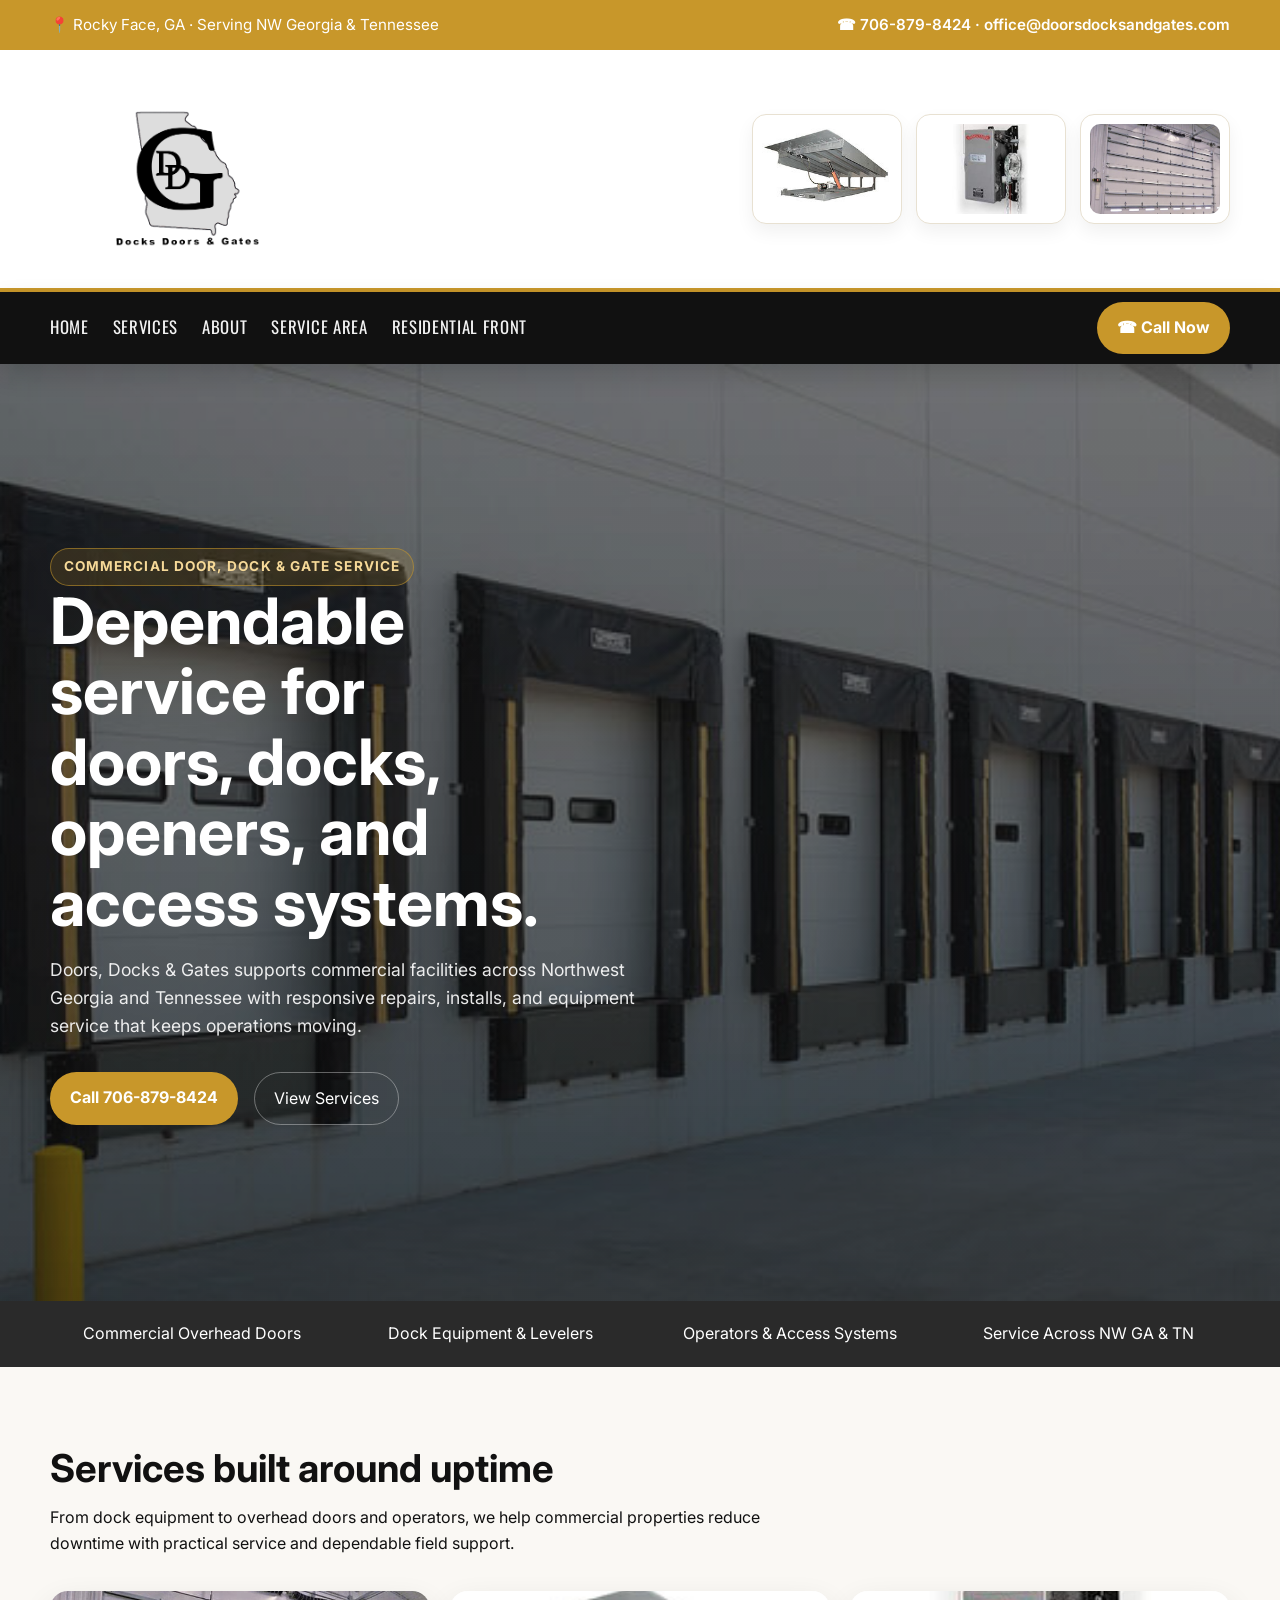
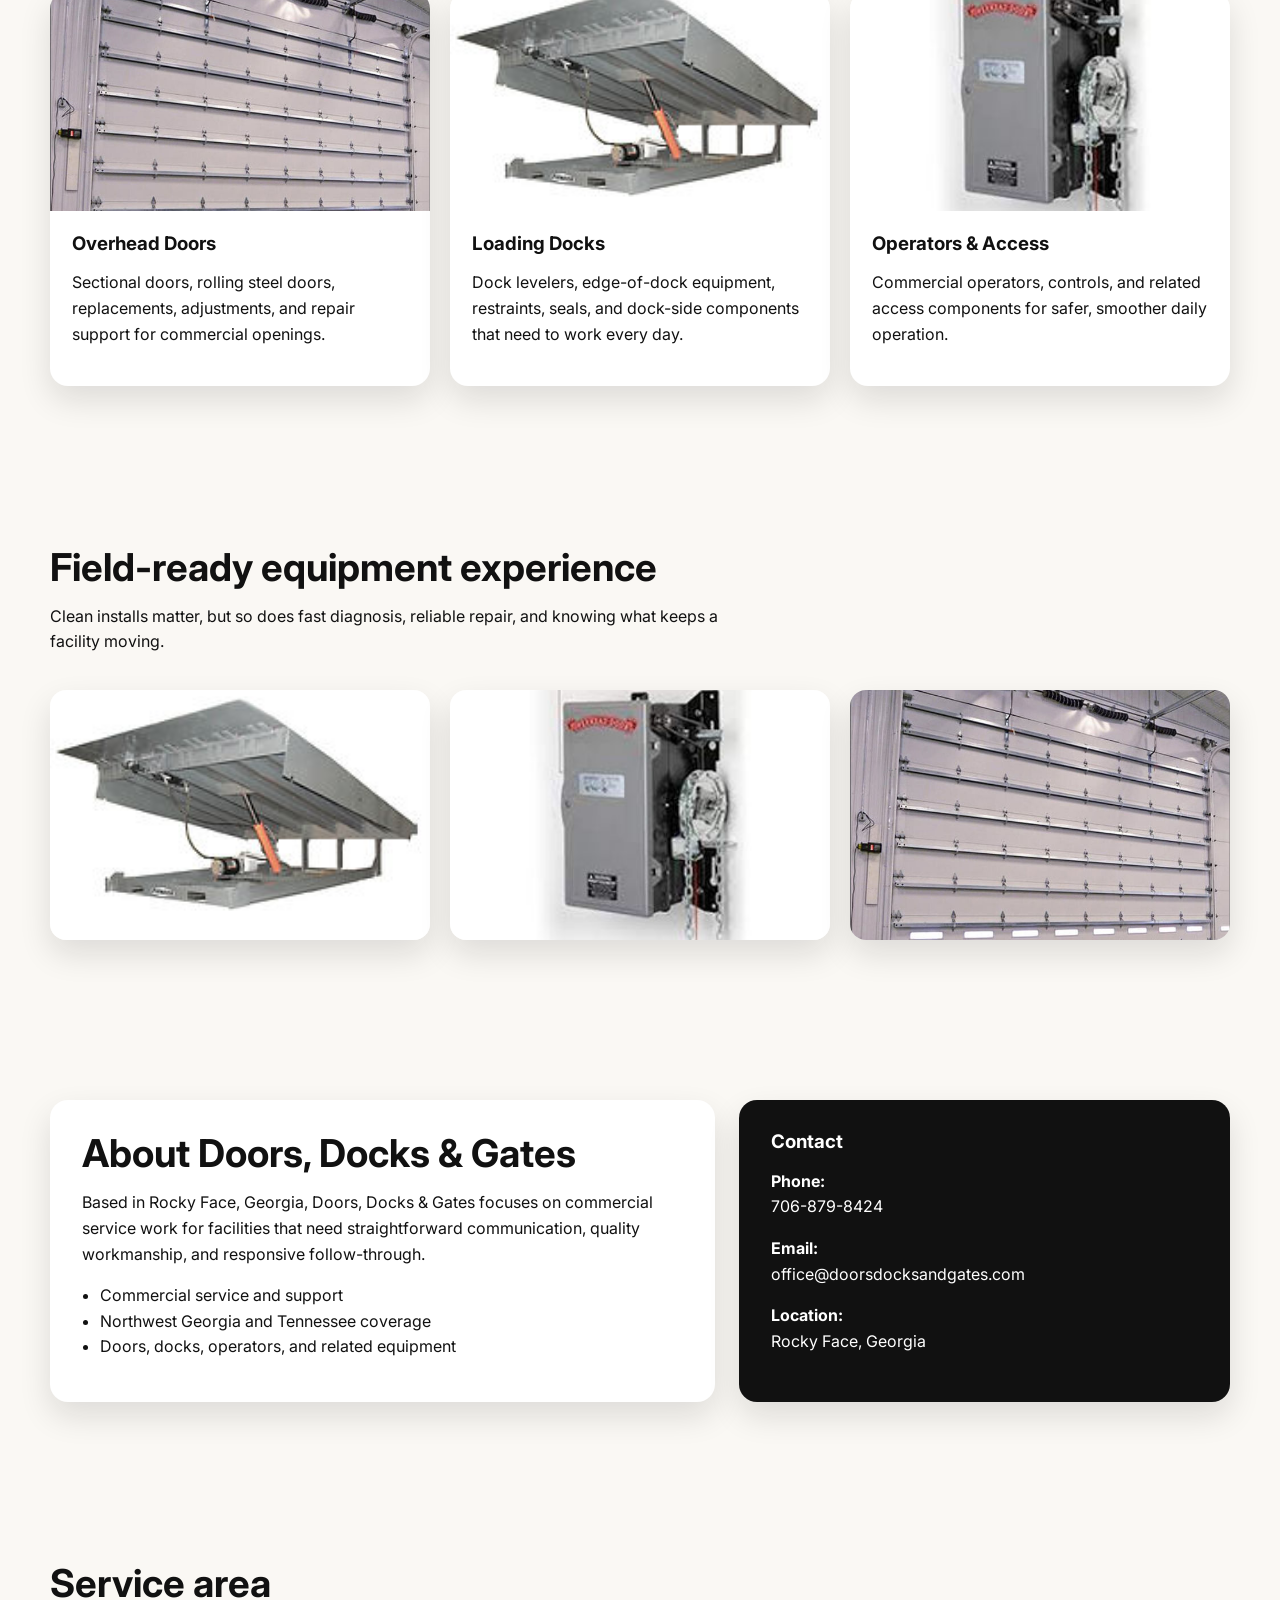
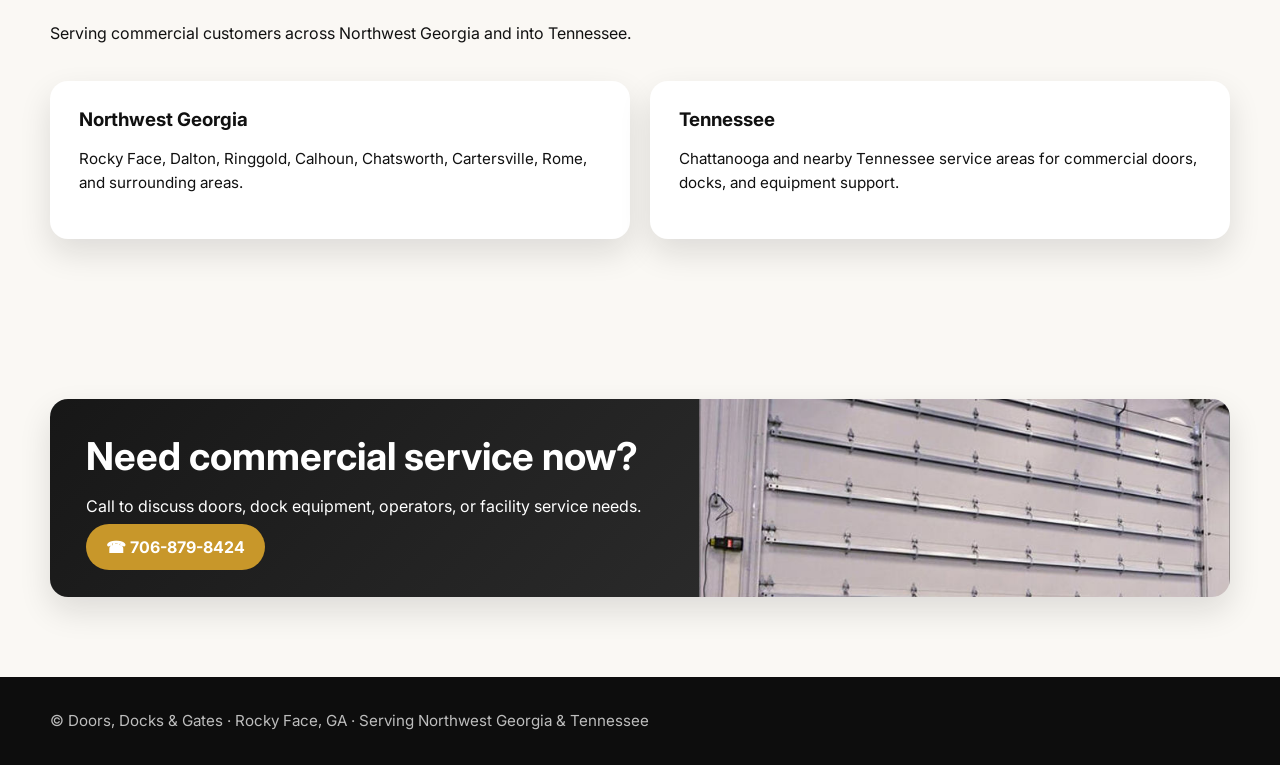
==== commercial.html @ 76edf44d "Add residential return link to commercial page" ====
<!DOCTYPE html>
<html lang="en">
<head>
  <meta charset="UTF-8" />
  <meta name="viewport" content="width=device-width, initial-scale=1.0" />
  <title>Doors, Docks & Gates | Commercial Door & Loading Dock Service</title>
  <meta name="description" content="Commercial overhead doors, dock equipment, operators, repairs, and service across Northwest Georgia and Tennessee." />
  <link rel="preconnect" href="https://fonts.googleapis.com">
  <link rel="preconnect" href="https://fonts.gstatic.com" crossorigin>
  <link href="https://fonts.googleapis.com/css2?family=Oswald:wght@400;500;600&family=Inter:wght@400;500;600;700&display=swap" rel="stylesheet">
  <style>
    :root {
      --black: #111;
      --charcoal: #2a2a2a;
      --gold: #c8972a;
      --white: #fff;
      --muted: #d8d8d8;
      --line: #e8e1d2;
      --shadow: 0 14px 32px rgba(17,17,17,.12);
      --radius: 18px;
      --wrap: 1180px;
    }
    * { box-sizing: border-box; }
    html { scroll-behavior: smooth; }
    body { margin: 0; font-family: 'Inter', sans-serif; color: var(--black); background: #faf8f4; line-height: 1.6; }
    a { color: inherit; text-decoration: none; }
    img { max-width: 100%; display: block; }
    .wrap { width: min(var(--wrap), calc(100% - 2rem)); margin: 0 auto; }
    .topbar { background: var(--gold); color: var(--white); font-size: .95rem; }
    .topbar .wrap { display: flex; justify-content: space-between; gap: 1rem; padding: .8rem 0; align-items: center; flex-wrap: wrap; }
    .topbar .contact-link { font-weight: 600; }
    .site-header { background: var(--white); border-bottom: 4px solid var(--gold); }
    .site-header .wrap { display: grid; grid-template-columns: minmax(300px, 1.15fr) minmax(320px, 1fr); gap: 2rem; align-items: center; padding: 1.5rem 0; }
    .brand-lockup { display: flex; align-items: center; min-height: 190px; }
    .brand-lockup img { height: clamp(160px, 18vw, 190px); width: auto; object-fit: contain; }
    .header-right { display: grid; gap: 1rem; justify-items: end; }
    .product-row { display: flex; gap: .9rem; flex-wrap: nowrap; }
    .product-card { background: #fff; border: 1px solid var(--line); border-radius: 14px; padding: .55rem; box-shadow: 0 8px 18px rgba(17,17,17,.06); }
    .product-card img { height: 90px; width: 130px; object-fit: cover; border-radius: 10px; }
    .nav { position: sticky; top: 0; z-index: 1000; background: var(--black); box-shadow: 0 10px 24px rgba(0,0,0,.16); }
    .nav .wrap { display: flex; justify-content: space-between; align-items: center; gap: 1rem; min-height: 72px; }
    .nav-links { display: flex; gap: 1.5rem; flex-wrap: wrap; }
    .nav-links a { font-family: 'Oswald', sans-serif; font-size: 1.05rem; letter-spacing: .04em; text-transform: uppercase; color: #f3f3f3; transition: color .2s ease; }
    .nav-links a:hover { color: var(--gold); }
    .cta-btn { background: var(--gold); color: var(--white); padding: .8rem 1.25rem; border-radius: 999px; font-weight: 700; white-space: nowrap; }
    .hero { position: relative; color: var(--white); background: linear-gradient(rgba(17,17,17,.58), rgba(17,17,17,.72)), url('[data-uri]') center/cover no-repeat; }
    .hero .wrap { padding: 6.5rem 0 6rem; }
    .hero-copy { max-width: 720px; }
    .eyebrow { display: inline-block; background: rgba(200,151,42,.16); border: 1px solid rgba(200,151,42,.55); color: #f6d998; padding: .45rem .8rem; border-radius: 999px; font-size: .85rem; font-weight: 700; letter-spacing: .08em; text-transform: uppercase; }
    h1, h2, h3 { margin: 0 0 1rem; line-height: 1.1; }
    h1 { font-size: clamp(2.6rem, 5vw, 4.9rem); max-width: 12ch; }
    h2 { font-size: clamp(2rem, 3vw, 3rem); }
    p.lead { font-size: 1.1rem; max-width: 58ch; color: rgba(255,255,255,.9); }
    .hero-actions { display: flex; gap: 1rem; flex-wrap: wrap; margin-top: 2rem; }
    .button-secondary { border: 1px solid rgba(255,255,255,.35); color: var(--white); padding: .8rem 1.2rem; border-radius: 999px; }
    .trust-strip { background: var(--charcoal); color: var(--white); }
    .trust-strip .wrap { display: grid; grid-template-columns: repeat(4,1fr); gap: 1rem; padding: 1.25rem 0; text-align: center; }
    section { padding: 5rem 0; }
    .section-head { max-width: 720px; margin-bottom: 2.2rem; }
    .services-grid, .photo-strip, .area-grid { display: grid; gap: 1.25rem; }
    .services-grid { grid-template-columns: repeat(3, 1fr); }
    .service-card, .about-card, .cta-panel { background: var(--white); border-radius: var(--radius); box-shadow: var(--shadow); overflow: hidden; }
    .service-card img { height: 220px; width: 100%; object-fit: cover; }
    .service-card .content { padding: 1.4rem; }
    .photo-strip { grid-template-columns: repeat(3,1fr); }
    .photo-strip img { height: 250px; width: 100%; object-fit: cover; border-radius: 16px; box-shadow: var(--shadow); }
    .about-contact { display: grid; grid-template-columns: 1.15fr .85fr; gap: 1.5rem; }
    .about-card, .contact-card { padding: 2rem; }
    .contact-card { background: var(--black); color: var(--white); border-radius: var(--radius); box-shadow: var(--shadow); }
    .area-grid { grid-template-columns: repeat(2,1fr); }
    .area-list { background: var(--white); border-radius: var(--radius); padding: 1.8rem; box-shadow: var(--shadow); }
    .cta-panel { display: grid; grid-template-columns: 1.1fr .9fr; }
    .cta-panel .copy { padding: 2.25rem; background: linear-gradient(135deg, #171717, #2a2a2a); color: var(--white); }
    .cta-panel .image { min-height: 100%; background: url('[data-uri]') center/cover no-repeat; }
    footer { background: #0d0d0d; color: #bdbdbd; padding: 2rem 0; }
    .small { font-size: .95rem; }
    ul.clean { margin: 1rem 0 0; padding-left: 1.1rem; }
    @media (max-width: 980px) {
      .site-header .wrap, .about-contact, .cta-panel { grid-template-columns: 1fr; }
      .header-right { justify-items: start; }
      .services-grid, .photo-strip, .area-grid, .trust-strip .wrap { grid-template-columns: 1fr 1fr; }
      .product-row { flex-wrap: wrap; }
    }
    @media (max-width: 640px) {
      .wrap { width: min(var(--wrap), calc(100% - 1.2rem)); }
      .services-grid, .photo-strip, .area-grid, .trust-strip .wrap { grid-template-columns: 1fr; }
      .nav .wrap { padding: .8rem 0; flex-direction: column; align-items: stretch; }
      .nav-links { justify-content: center; }
      .cta-btn { text-align: center; }
      .brand-lockup img { height: 160px; }
      .product-card img { width: 100%; height: 88px; }
      .topbar .wrap { align-items: flex-start; }
    }
  </style>
</head>
<body>
  <div class="topbar">
    <div class="wrap">
      <div>📍 Rocky Face, GA · Serving NW Georgia &amp; Tennessee</div>
      <a class="contact-link" href="mailto:office@doorsdocksandgates.com">☎ 706-879-8424 · office@doorsdocksandgates.com</a>
    </div>
  </div>

  <header class="site-header">
    <div class="wrap">
      <div class="brand-lockup">
        <img src="[data-uri]" alt="Doors, Docks &amp; Gates full logo" />
      </div>
      <div class="header-right">
        <div class="product-row" aria-label="Featured product categories">
          <div class="product-card"><img src="[data-uri]" alt="Dock leveler equipment" /></div>
          <div class="product-card"><img src="[data-uri]" alt="Commercial opener equipment" /></div>
          <div class="product-card"><img src="[data-uri]" alt="Commercial overhead doors" /></div>
        </div>
      </div>
    </div>
  </header>

  <nav class="nav">
    <div class="wrap">
      <div class="nav-links">
        <a href="#home">Home</a>
        <a href="#services">Services</a>
        <a href="#about">About</a>
        <a href="#area">Service Area</a>
        <a href="desktop.html">Residential Front</a>
      </div>
      <a class="cta-btn" href="tel:17068798424">☎ Call Now</a>
    </div>
  </nav>

  <main>
    <section class="hero" id="home">
      <div class="wrap">
        <div class="hero-copy">
          <span class="eyebrow">Commercial Door, Dock &amp; Gate Service</span>
          <h1>Dependable service for doors, docks, openers, and access systems.</h1>
          <p class="lead">Doors, Docks &amp; Gates supports commercial facilities across Northwest Georgia and Tennessee with responsive repairs, installs, and equipment service that keeps operations moving.</p>
          <div class="hero-actions">
            <a class="cta-btn" href="tel:17068798424">Call 706-879-8424</a>
            <a class="button-secondary" href="#services">View Services</a>
          </div>
        </div>
      </div>
    </section>

    <div class="trust-strip">
      <div class="wrap">
        <div>Commercial Overhead Doors</div>
        <div>Dock Equipment &amp; Levelers</div>
        <div>Operators &amp; Access Systems</div>
        <div>Service Across NW GA &amp; TN</div>
      </div>
    </div>

    <section id="services">
      <div class="wrap">
        <div class="section-head">
          <h2>Services built around uptime</h2>
          <p>From dock equipment to overhead doors and operators, we help commercial properties reduce downtime with practical service and dependable field support.</p>
        </div>
        <div class="services-grid">
          <article class="service-card">
            <img src="[data-uri]" alt="Commercial overhead door service" />
            <div class="content">
              <h3>Overhead Doors</h3>
              <p>Sectional doors, rolling steel doors, replacements, adjustments, and repair support for commercial openings.</p>
            </div>
          </article>
          <article class="service-card">
            <img src="[data-uri]" alt="Loading dock leveler service" />
            <div class="content">
              <h3>Loading Docks</h3>
              <p>Dock levelers, edge-of-dock equipment, restraints, seals, and dock-side components that need to work every day.</p>
            </div>
          </article>
          <article class="service-card">
            <img src="[data-uri]" alt="Commercial opener and operator service" />
            <div class="content">
              <h3>Operators &amp; Access</h3>
              <p>Commercial operators, controls, and related access components for safer, smoother daily operation.</p>
            </div>
          </article>
        </div>
      </div>
    </section>

    <section>
      <div class="wrap">
        <div class="section-head">
          <h2>Field-ready equipment experience</h2>
          <p>Clean installs matter, but so does fast diagnosis, reliable repair, and knowing what keeps a facility moving.</p>
        </div>
        <div class="photo-strip">
          <img src="[data-uri]" alt="Dock equipment" />
          <img src="[data-uri]" alt="Operator equipment" />
          <img src="[data-uri]" alt="Overhead door systems" />
        </div>
      </div>
    </section>

    <section id="about">
      <div class="wrap about-contact">
        <div class="about-card">
          <h2>About Doors, Docks &amp; Gates</h2>
          <p>Based in Rocky Face, Georgia, Doors, Docks &amp; Gates focuses on commercial service work for facilities that need straightforward communication, quality workmanship, and responsive follow-through.</p>
          <ul class="clean">
            <li>Commercial service and support</li>
            <li>Northwest Georgia and Tennessee coverage</li>
            <li>Doors, docks, operators, and related equipment</li>
          </ul>
        </div>
        <div class="contact-card">
          <h3>Contact</h3>
          <p><strong>Phone:</strong><br><a href="tel:17068798424">706-879-8424</a></p>
          <p><strong>Email:</strong><br><a href="mailto:office@doorsdocksandgates.com">office@doorsdocksandgates.com</a></p>
          <p><strong>Location:</strong><br>Rocky Face, Georgia</p>
        </div>
      </div>
    </section>

    <section id="area">
      <div class="wrap">
        <div class="section-head">
          <h2>Service area</h2>
          <p>Serving commercial customers across Northwest Georgia and into Tennessee.</p>
        </div>
        <div class="area-grid">
          <div class="area-list">
            <h3>Northwest Georgia</h3>
            <p class="small">Rocky Face, Dalton, Ringgold, Calhoun, Chatsworth, Cartersville, Rome, and surrounding areas.</p>
          </div>
          <div class="area-list">
            <h3>Tennessee</h3>
            <p class="small">Chattanooga and nearby Tennessee service areas for commercial doors, docks, and equipment support.</p>
          </div>
        </div>
      </div>
    </section>

    <section>
      <div class="wrap">
        <div class="cta-panel">
          <div class="copy">
            <h2>Need commercial service now?</h2>
            <p>Call to discuss doors, dock equipment, operators, or facility service needs.</p>
            <a class="cta-btn" href="tel:17068798424">☎ 706-879-8424</a>
          </div>
          <div class="image" aria-hidden="true"></div>
        </div>
      </div>
    </section>
  </main>

  <footer>
    <div class="wrap small">© Doors, Docks &amp; Gates · Rocky Face, GA · Serving Northwest Georgia &amp; Tennessee</div>
  </footer>
</body>
</html>
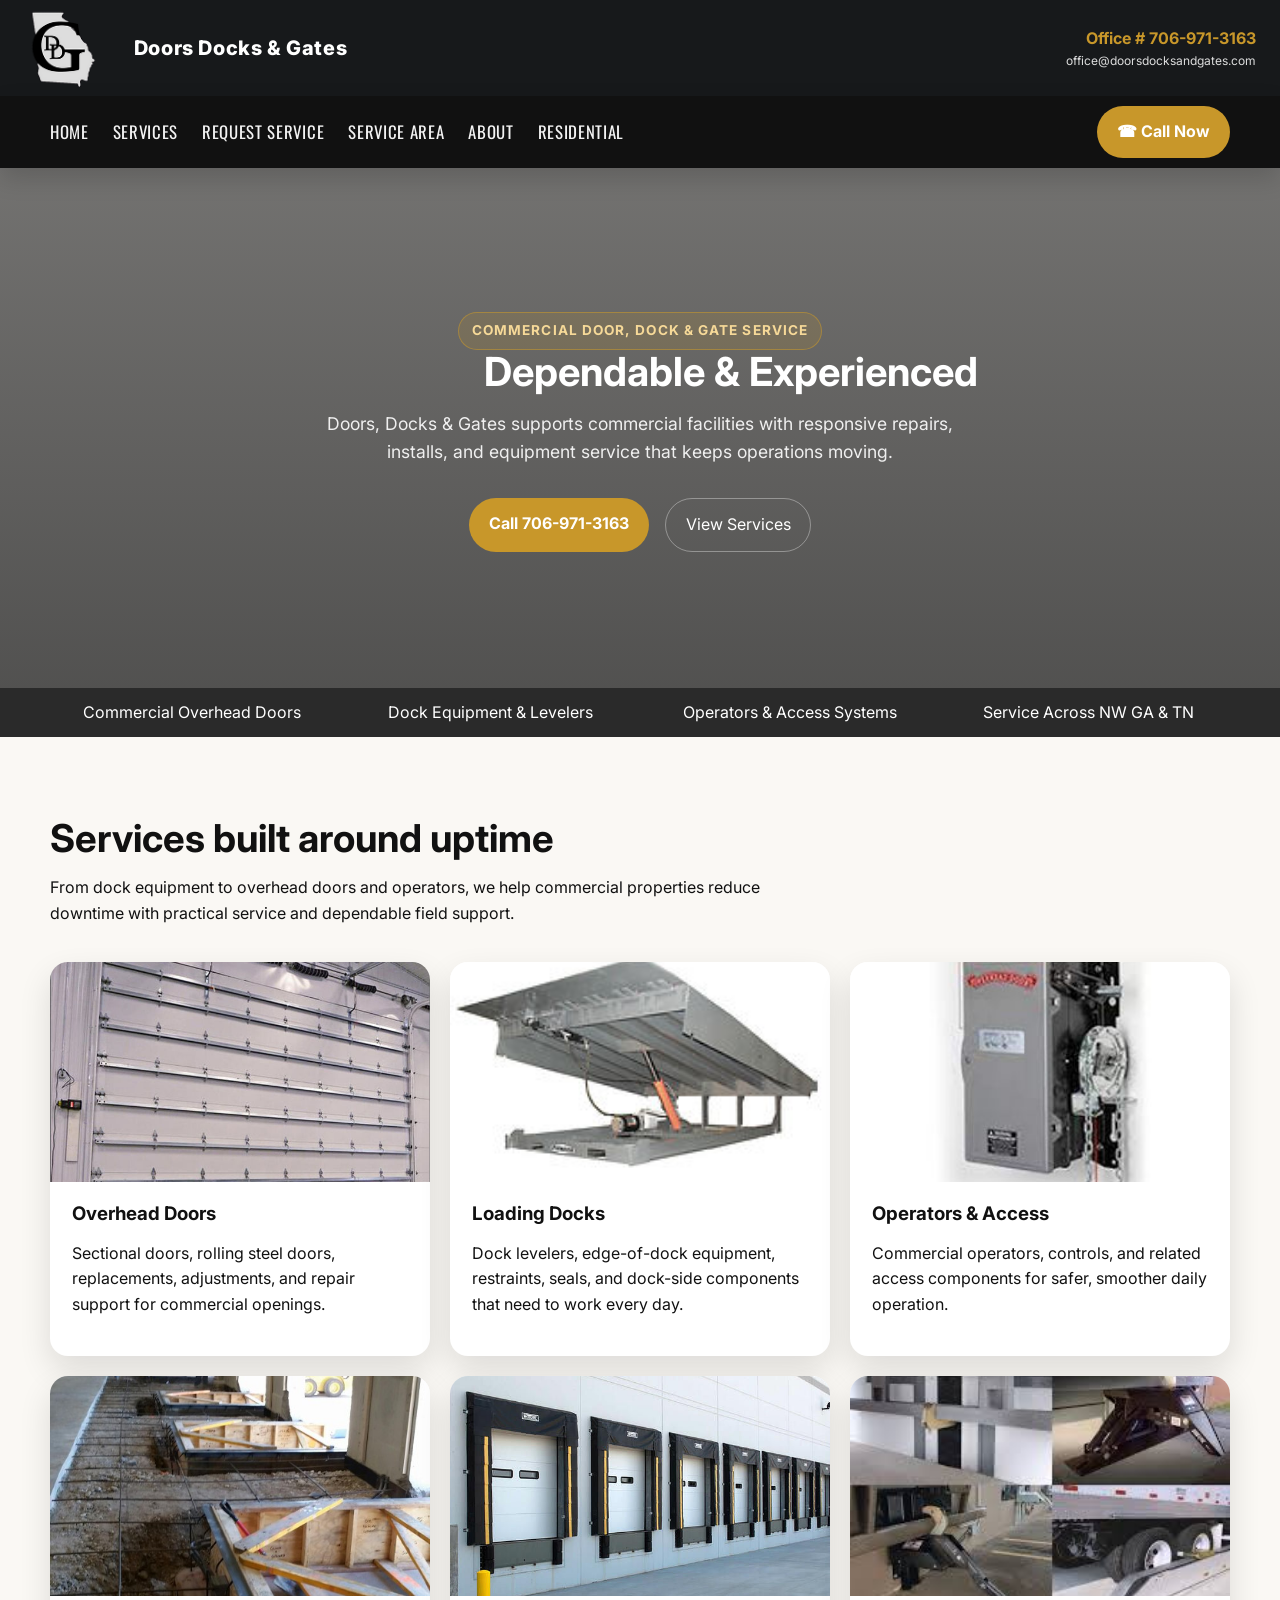
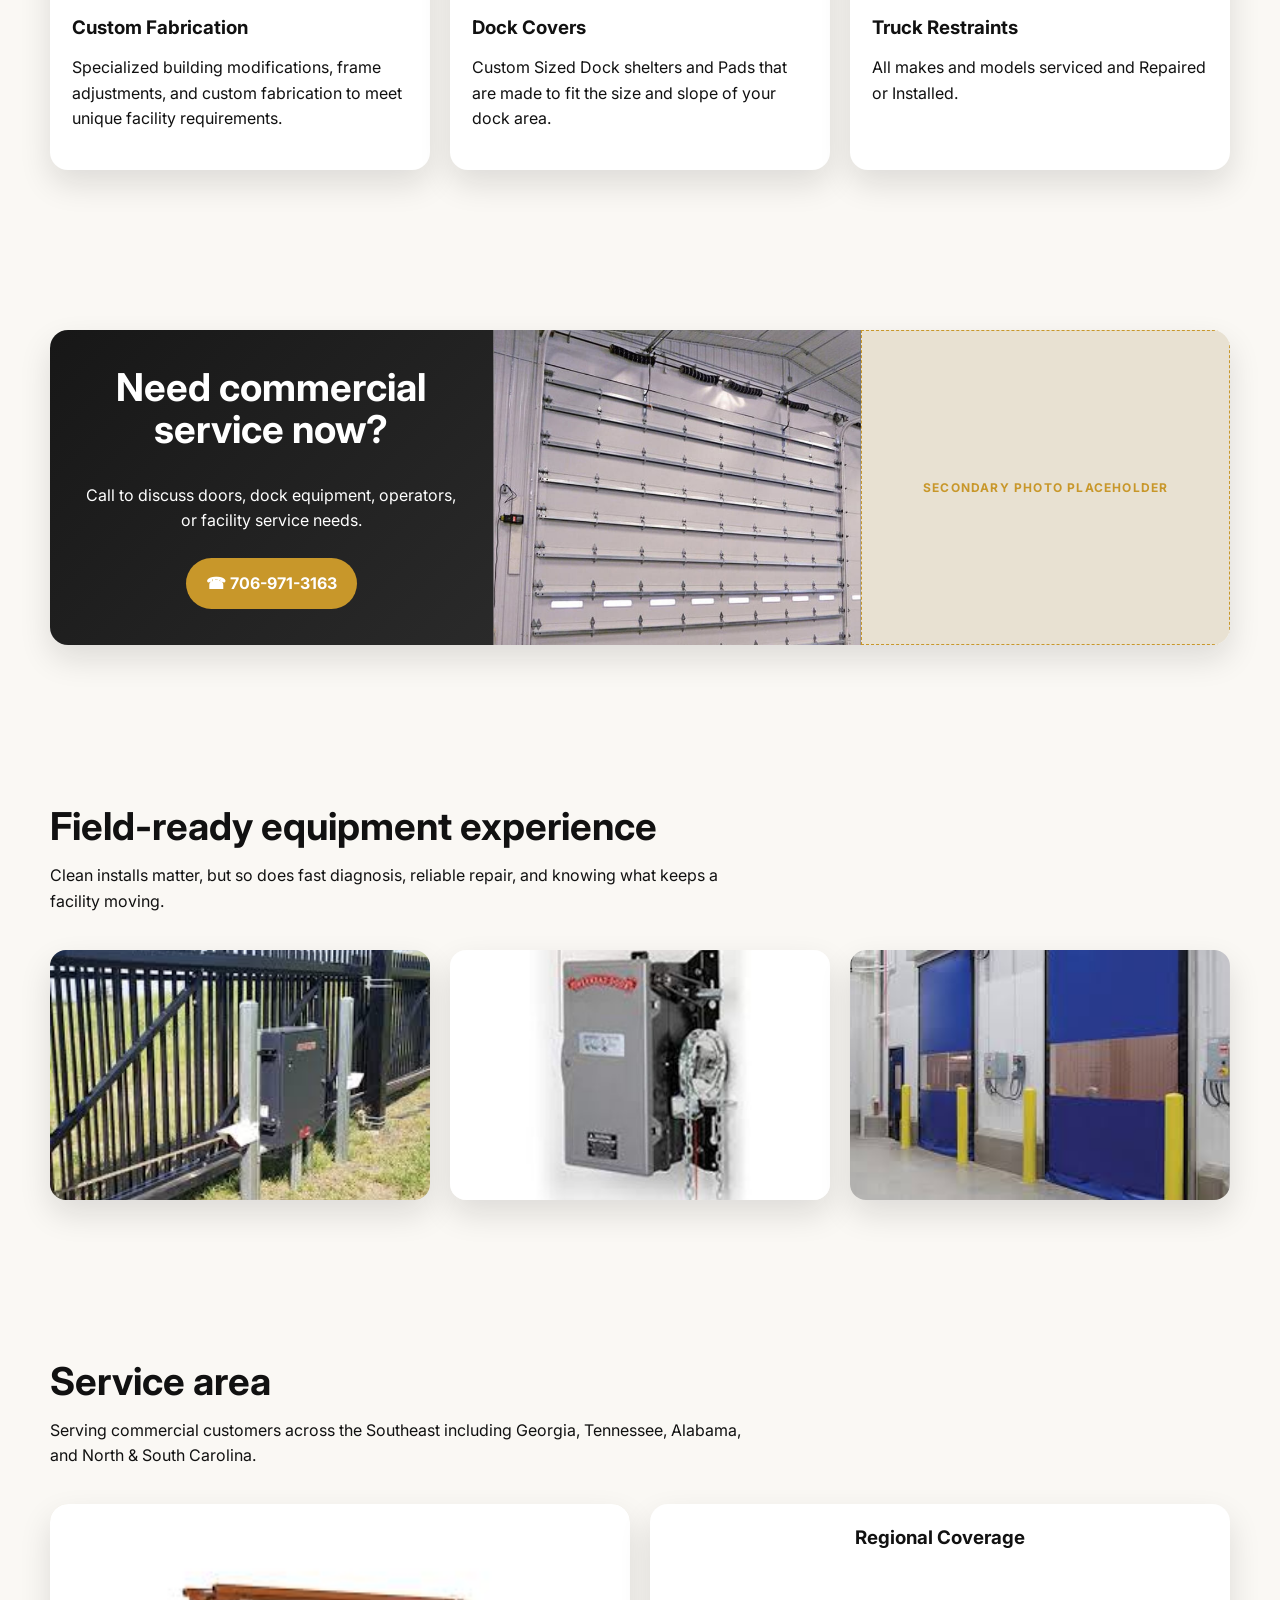
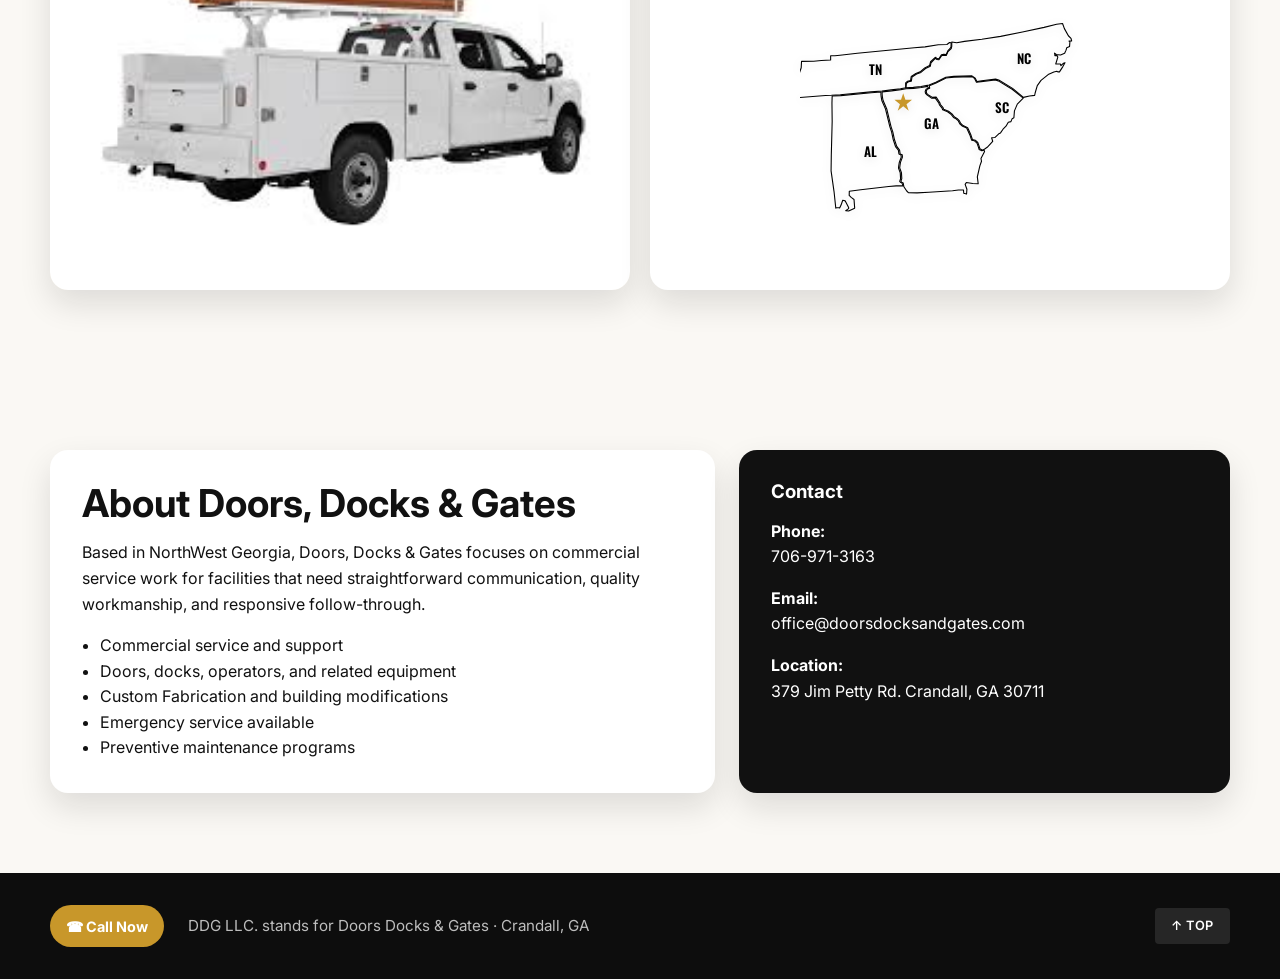
==== commit ae7b0713: "Update site layout, styles, and content with local improvements from last night" ====
--- a/commercial.html
+++ b/commercial.html
@@ -4,140 +4,49 @@
   <meta charset="UTF-8" />
   <meta name="viewport" content="width=device-width, initial-scale=1.0" />
   <title>Doors, Docks & Gates | Commercial Door & Loading Dock Service</title>
-  <meta name="description" content="Commercial overhead doors, dock equipment, operators, repairs, and service across Northwest Georgia and Tennessee." />
+  <meta name="description" content="Commercial overhead doors, dock equipment, operators, repairs, and service." />
   <link rel="preconnect" href="https://fonts.googleapis.com">
   <link rel="preconnect" href="https://fonts.gstatic.com" crossorigin>
   <link href="https://fonts.googleapis.com/css2?family=Oswald:wght@400;500;600&family=Inter:wght@400;500;600;700&display=swap" rel="stylesheet">
-  <style>
-    :root {
-      --black: #111;
-      --charcoal: #2a2a2a;
-      --gold: #c8972a;
-      --white: #fff;
-      --muted: #d8d8d8;
-      --line: #e8e1d2;
-      --shadow: 0 14px 32px rgba(17,17,17,.12);
-      --radius: 18px;
-      --wrap: 1180px;
-    }
-    * { box-sizing: border-box; }
-    html { scroll-behavior: smooth; }
-    body { margin: 0; font-family: 'Inter', sans-serif; color: var(--black); background: #faf8f4; line-height: 1.6; }
-    a { color: inherit; text-decoration: none; }
-    img { max-width: 100%; display: block; }
-    .wrap { width: min(var(--wrap), calc(100% - 2rem)); margin: 0 auto; }
-    .topbar { background: var(--gold); color: var(--white); font-size: .95rem; }
-    .topbar .wrap { display: flex; justify-content: space-between; gap: 1rem; padding: .8rem 0; align-items: center; flex-wrap: wrap; }
-    .topbar .contact-link { font-weight: 600; }
-    .site-header { background: var(--white); border-bottom: 4px solid var(--gold); }
-    .site-header .wrap { display: grid; grid-template-columns: minmax(300px, 1.15fr) minmax(320px, 1fr); gap: 2rem; align-items: center; padding: 1.5rem 0; }
-    .brand-lockup { display: flex; align-items: center; min-height: 190px; }
-    .brand-lockup img { height: clamp(160px, 18vw, 190px); width: auto; object-fit: contain; }
-    .header-right { display: grid; gap: 1rem; justify-items: end; }
-    .product-row { display: flex; gap: .9rem; flex-wrap: nowrap; }
-    .product-card { background: #fff; border: 1px solid var(--line); border-radius: 14px; padding: .55rem; box-shadow: 0 8px 18px rgba(17,17,17,.06); }
-    .product-card img { height: 90px; width: 130px; object-fit: cover; border-radius: 10px; }
-    .nav { position: sticky; top: 0; z-index: 1000; background: var(--black); box-shadow: 0 10px 24px rgba(0,0,0,.16); }
-    .nav .wrap { display: flex; justify-content: space-between; align-items: center; gap: 1rem; min-height: 72px; }
-    .nav-links { display: flex; gap: 1.5rem; flex-wrap: wrap; }
-    .nav-links a { font-family: 'Oswald', sans-serif; font-size: 1.05rem; letter-spacing: .04em; text-transform: uppercase; color: #f3f3f3; transition: color .2s ease; }
-    .nav-links a:hover { color: var(--gold); }
-    .cta-btn { background: var(--gold); color: var(--white); padding: .8rem 1.25rem; border-radius: 999px; font-weight: 700; white-space: nowrap; }
-    .hero { position: relative; color: var(--white); background: linear-gradient(rgba(17,17,17,.58), rgba(17,17,17,.72)), url('[data-uri]') center/cover no-repeat; }
-    .hero .wrap { padding: 6.5rem 0 6rem; }
-    .hero-copy { max-width: 720px; }
-    .eyebrow { display: inline-block; background: rgba(200,151,42,.16); border: 1px solid rgba(200,151,42,.55); color: #f6d998; padding: .45rem .8rem; border-radius: 999px; font-size: .85rem; font-weight: 700; letter-spacing: .08em; text-transform: uppercase; }
-    h1, h2, h3 { margin: 0 0 1rem; line-height: 1.1; }
-    h1 { font-size: clamp(2.6rem, 5vw, 4.9rem); max-width: 12ch; }
-    h2 { font-size: clamp(2rem, 3vw, 3rem); }
-    p.lead { font-size: 1.1rem; max-width: 58ch; color: rgba(255,255,255,.9); }
-    .hero-actions { display: flex; gap: 1rem; flex-wrap: wrap; margin-top: 2rem; }
-    .button-secondary { border: 1px solid rgba(255,255,255,.35); color: var(--white); padding: .8rem 1.2rem; border-radius: 999px; }
-    .trust-strip { background: var(--charcoal); color: var(--white); }
-    .trust-strip .wrap { display: grid; grid-template-columns: repeat(4,1fr); gap: 1rem; padding: 1.25rem 0; text-align: center; }
-    section { padding: 5rem 0; }
-    .section-head { max-width: 720px; margin-bottom: 2.2rem; }
-    .services-grid, .photo-strip, .area-grid { display: grid; gap: 1.25rem; }
-    .services-grid { grid-template-columns: repeat(3, 1fr); }
-    .service-card, .about-card, .cta-panel { background: var(--white); border-radius: var(--radius); box-shadow: var(--shadow); overflow: hidden; }
-    .service-card img { height: 220px; width: 100%; object-fit: cover; }
-    .service-card .content { padding: 1.4rem; }
-    .photo-strip { grid-template-columns: repeat(3,1fr); }
-    .photo-strip img { height: 250px; width: 100%; object-fit: cover; border-radius: 16px; box-shadow: var(--shadow); }
-    .about-contact { display: grid; grid-template-columns: 1.15fr .85fr; gap: 1.5rem; }
-    .about-card, .contact-card { padding: 2rem; }
-    .contact-card { background: var(--black); color: var(--white); border-radius: var(--radius); box-shadow: var(--shadow); }
-    .area-grid { grid-template-columns: repeat(2,1fr); }
-    .area-list { background: var(--white); border-radius: var(--radius); padding: 1.8rem; box-shadow: var(--shadow); }
-    .cta-panel { display: grid; grid-template-columns: 1.1fr .9fr; }
-    .cta-panel .copy { padding: 2.25rem; background: linear-gradient(135deg, #171717, #2a2a2a); color: var(--white); }
-    .cta-panel .image { min-height: 100%; background: url('[data-uri]') center/cover no-repeat; }
-    footer { background: #0d0d0d; color: #bdbdbd; padding: 2rem 0; }
-    .small { font-size: .95rem; }
-    ul.clean { margin: 1rem 0 0; padding-left: 1.1rem; }
-    @media (max-width: 980px) {
-      .site-header .wrap, .about-contact, .cta-panel { grid-template-columns: 1fr; }
-      .header-right { justify-items: start; }
-      .services-grid, .photo-strip, .area-grid, .trust-strip .wrap { grid-template-columns: 1fr 1fr; }
-      .product-row { flex-wrap: wrap; }
-    }
-    @media (max-width: 640px) {
-      .wrap { width: min(var(--wrap), calc(100% - 1.2rem)); }
-      .services-grid, .photo-strip, .area-grid, .trust-strip .wrap { grid-template-columns: 1fr; }
-      .nav .wrap { padding: .8rem 0; flex-direction: column; align-items: stretch; }
-      .nav-links { justify-content: center; }
-      .cta-btn { text-align: center; }
-      .brand-lockup img { height: 160px; }
-      .product-card img { width: 100%; height: 88px; }
-      .topbar .wrap { align-items: flex-start; }
-    }
-  </style>
+  <link rel="stylesheet" href="css/header.css">
+  <link rel="stylesheet" href="css/commercial.css">
 </head>
 <body>
-  <div class="topbar">
-    <div class="wrap">
-      <div>📍 Rocky Face, GA · Serving NW Georgia &amp; Tennessee</div>
-      <a class="contact-link" href="mailto:office@doorsdocksandgates.com">☎ 706-879-8424 · office@doorsdocksandgates.com</a>
-    </div>
-  </div>
-
-  <header class="site-header">
-    <div class="wrap">
-      <div class="brand-lockup">
-        <img src="[data-uri]" alt="Doors, Docks &amp; Gates full logo" />
-      </div>
-      <div class="header-right">
-        <div class="product-row" aria-label="Featured product categories">
-          <div class="product-card"><img src="[data-uri]" alt="Dock leveler equipment" /></div>
-          <div class="product-card"><img src="[data-uri]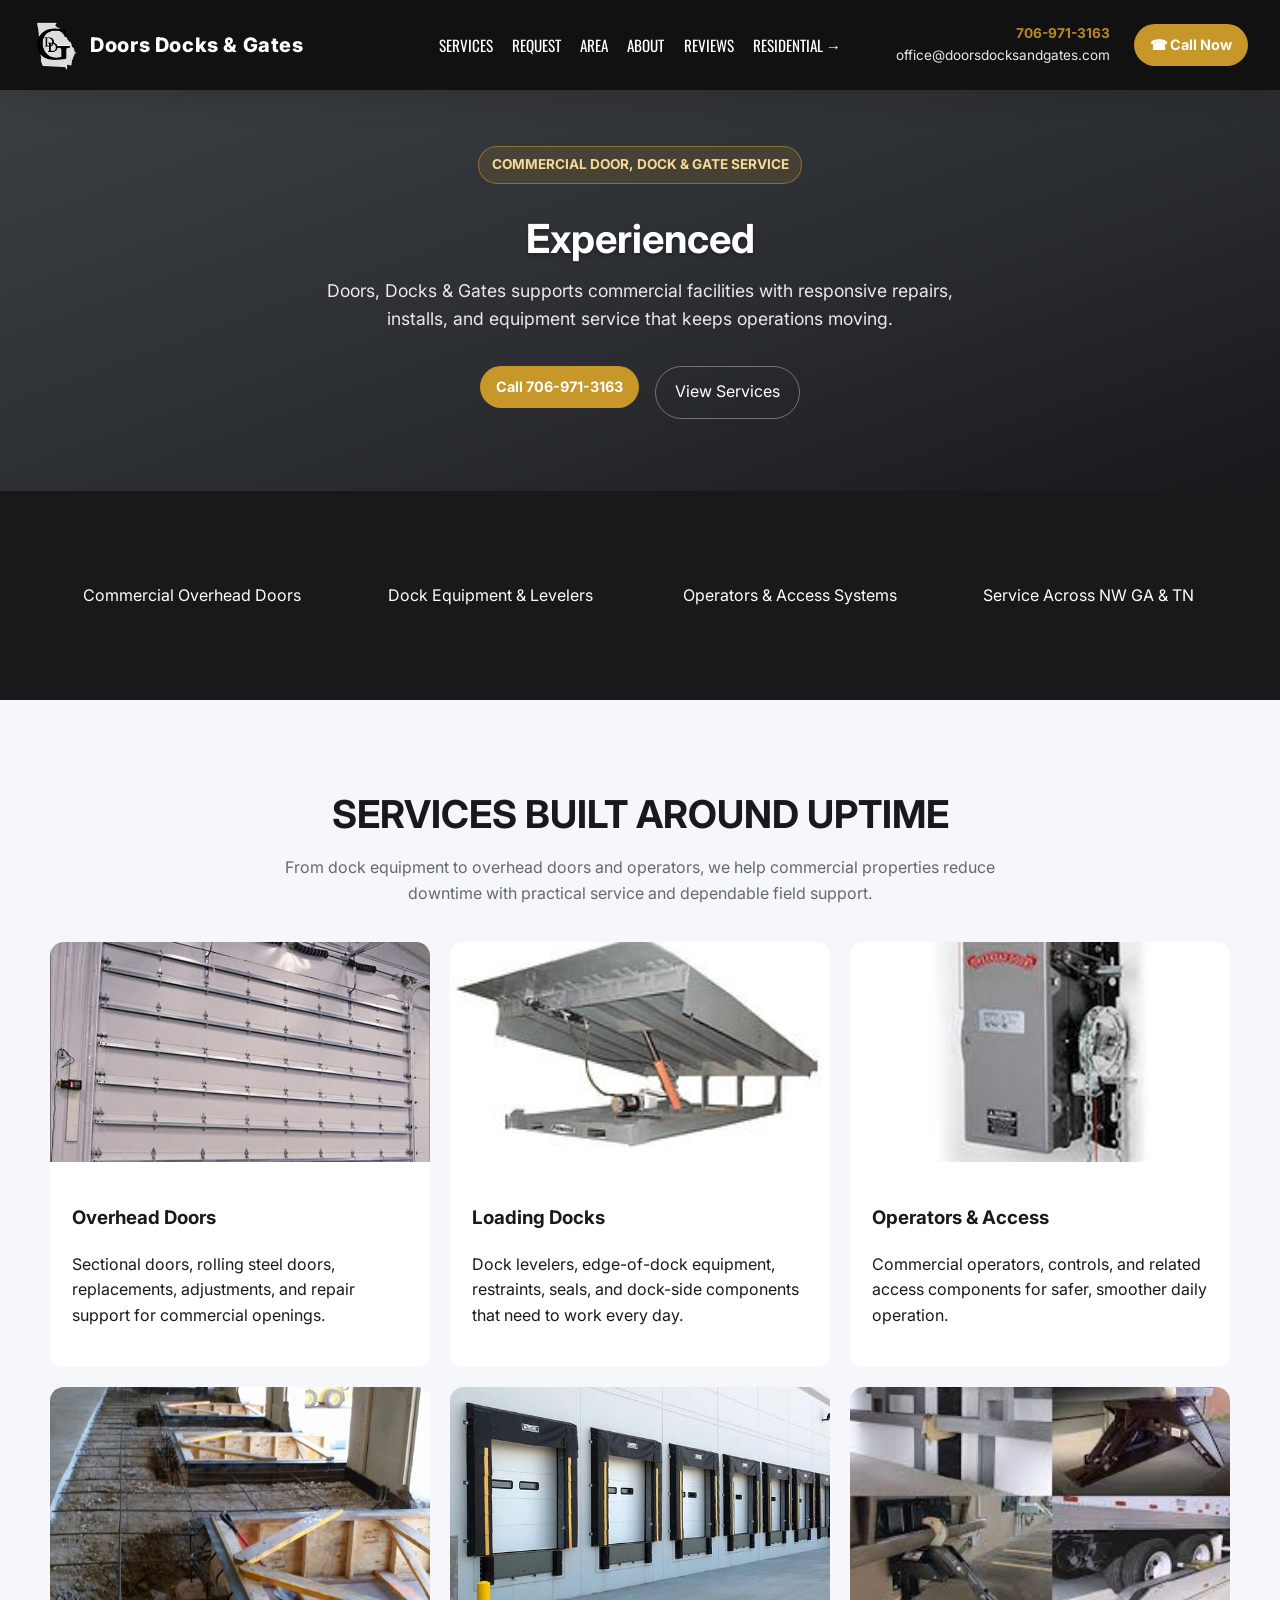
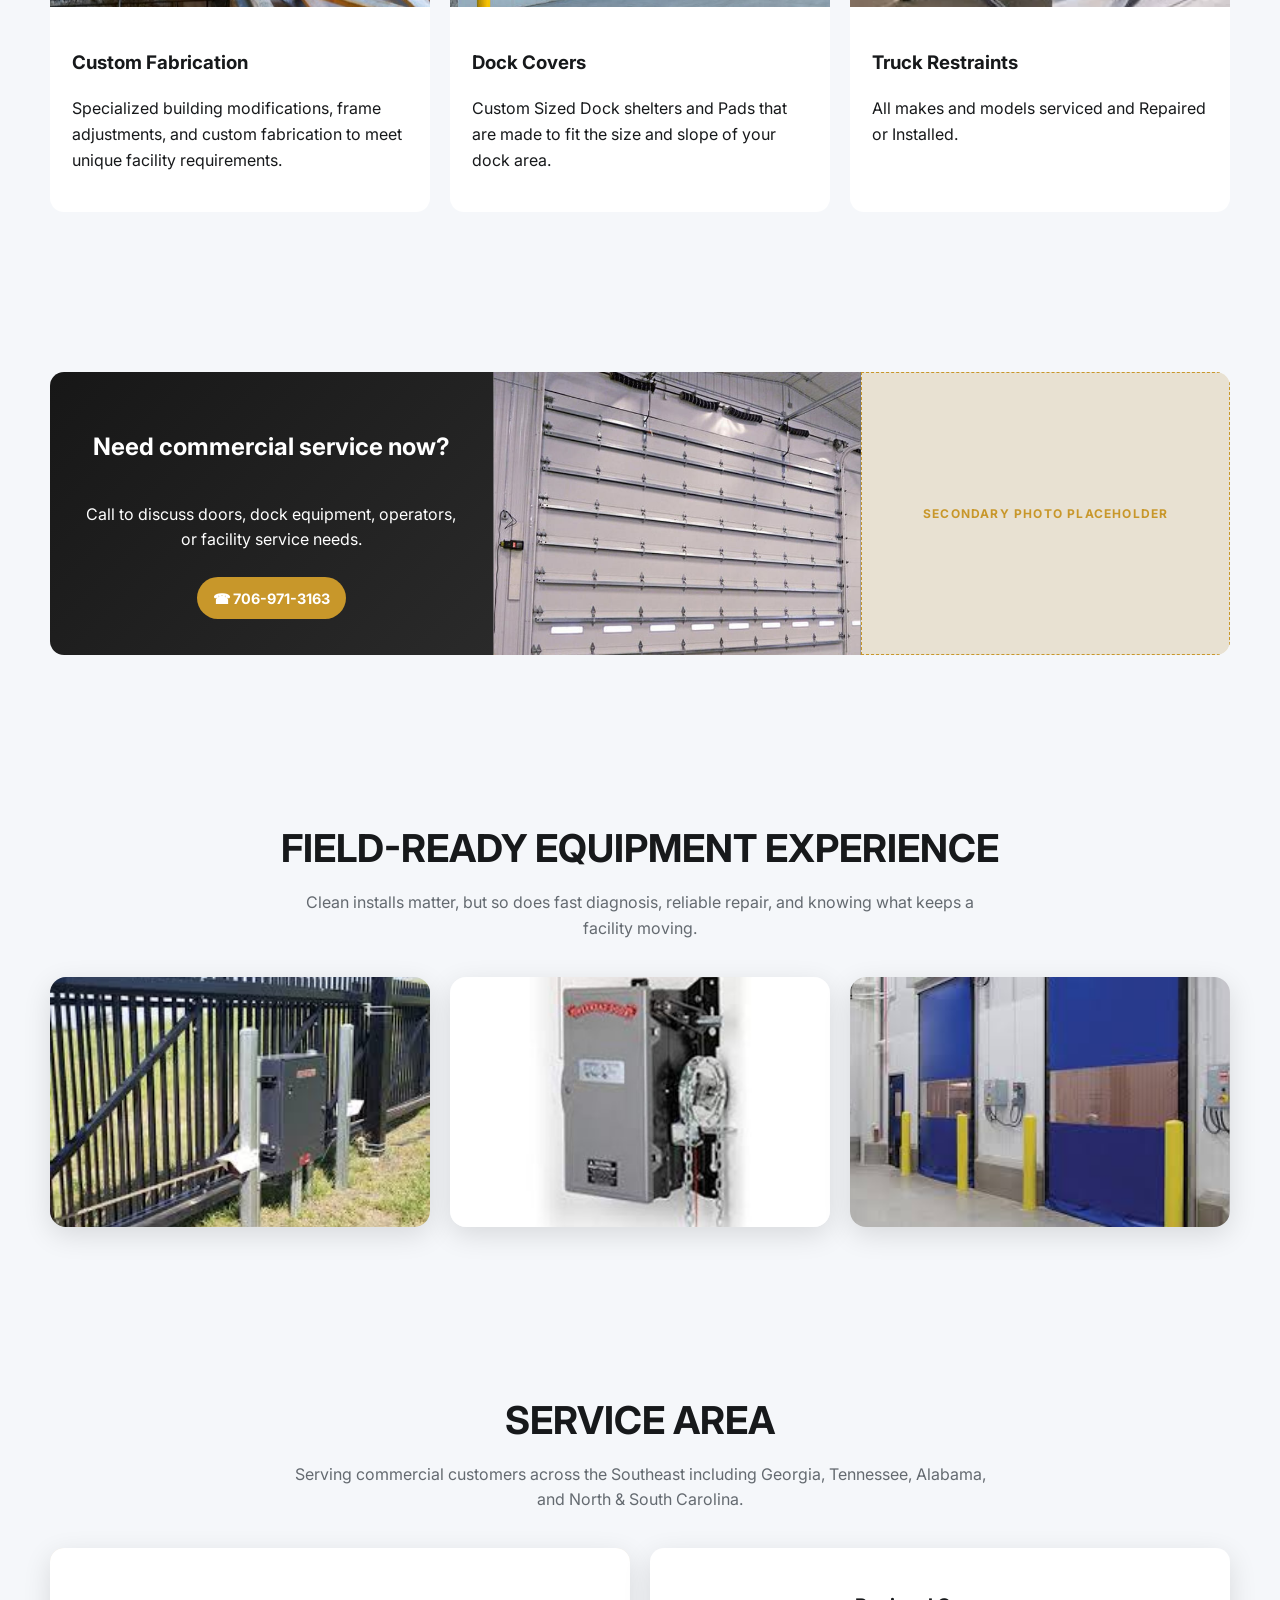
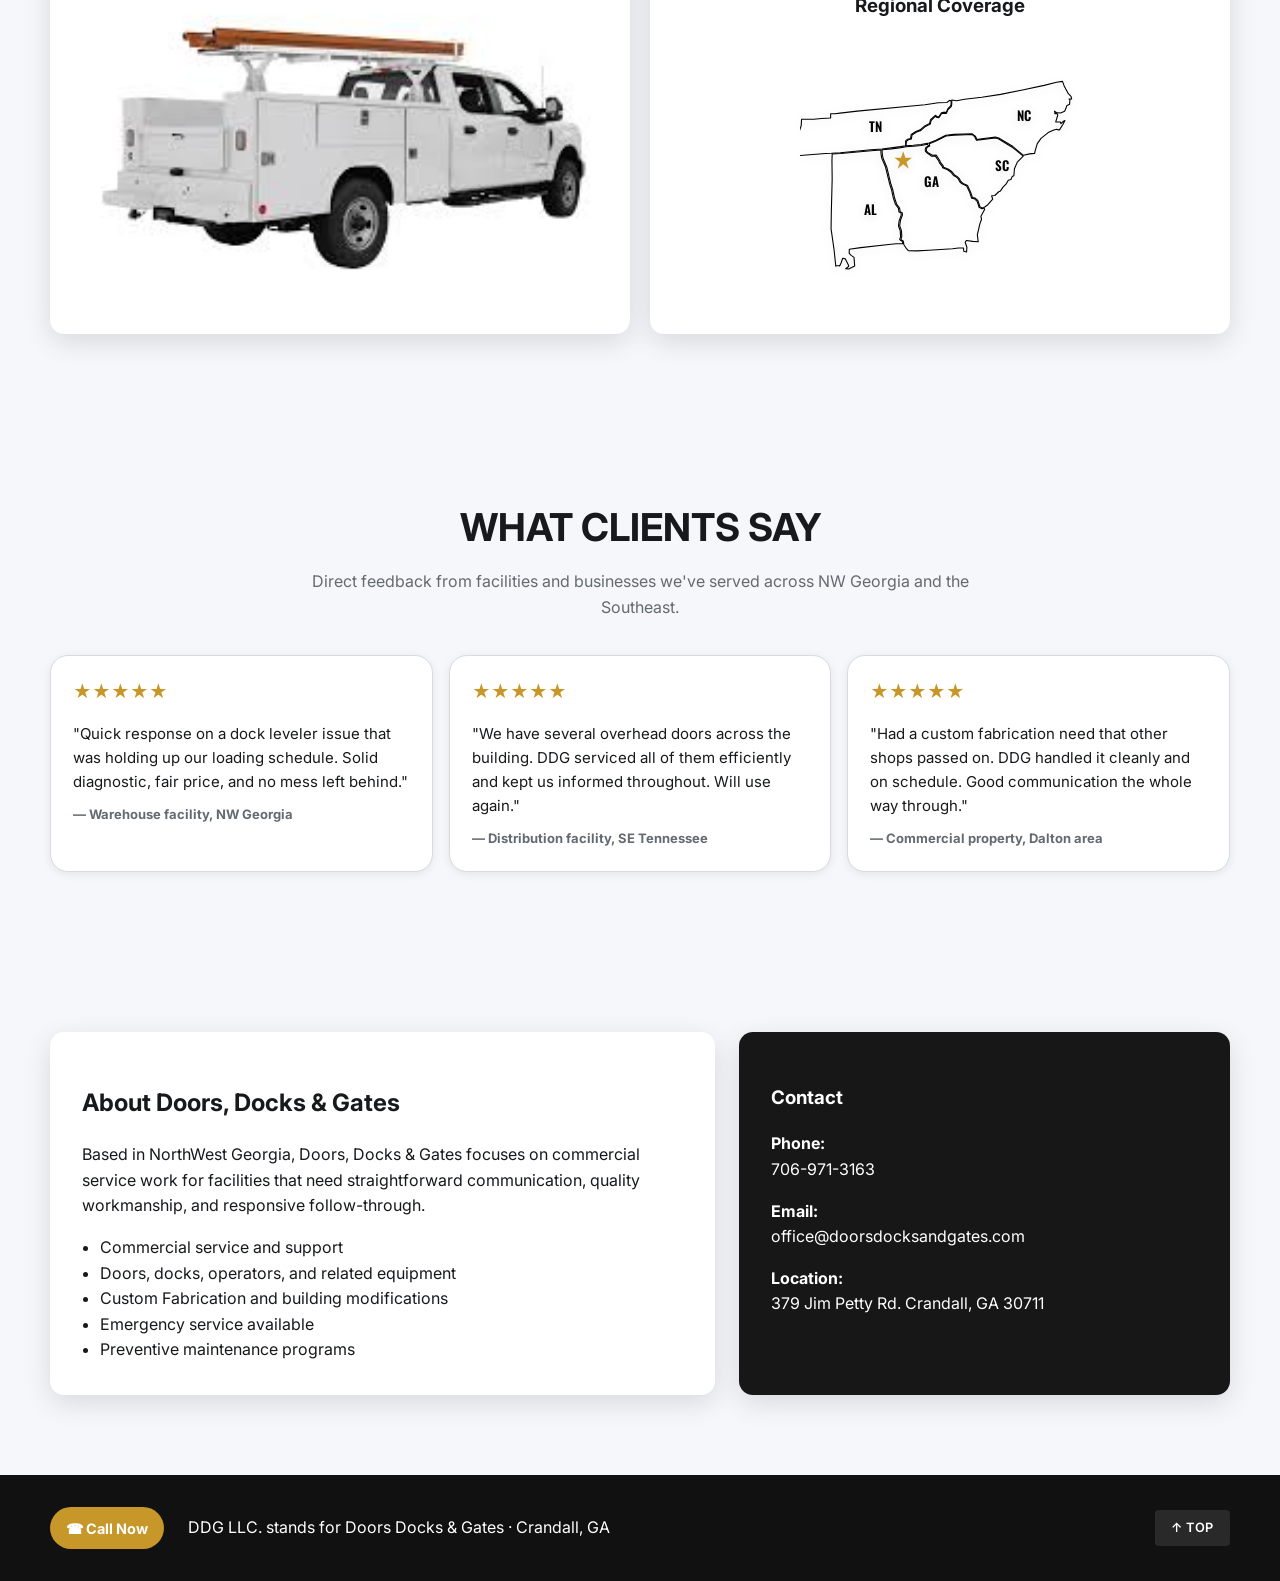
==== commit cfcb02f6: "Consolidate CSS into main.css and add About/Reviews sections - Replace per-page CSS files (desktop, " ====
--- a/commercial.html
+++ b/commercial.html
@@ -8,42 +8,40 @@
   <link rel="preconnect" href="https://fonts.googleapis.com">
   <link rel="preconnect" href="https://fonts.gstatic.com" crossorigin>
   <link href="https://fonts.googleapis.com/css2?family=Oswald:wght@400;500;600&family=Inter:wght@400;500;600;700&display=swap" rel="stylesheet">
-  <link rel="stylesheet" href="css/header.css">
-  <link rel="stylesheet" href="css/commercial.css">
+  <link rel="stylesheet" href="css/main.css">
 </head>
-<body>
-  <!-- NAV -->
-  <nav class="site-top-nav">
-    <div class="nav-logo-wrap">
-      <img src="images/ddg-logo.png" class="header-logo-large" alt="DDG logo">
-      <div class="nav-logo">Doors Docks &amp; Gates</div>
+<body class="commercial">
+  <header class="site-header">
+    <div class="header-logo">
+      <img src="images/ddg-logo.png" style="height: 50px; width: auto;" alt="DDG logo">
+      <span class="brand-full">Doors Docks &amp; Gates</span>
+      <span class="brand-short">DDG</span>
     </div>
-    <div class="nav-phone">
-      Office # 706-971-3163
-      <span>office@doorsdocksandgates.com</span>
+    <nav class="header-nav">
+      <a href="#services">Services</a>
+      <a href="#cta">Request</a>
+      <a href="#area">Area</a>
+      <a href="#about">About</a>
+      <a href="#reviews">Reviews</a>
+      <a href="desktop.html" class="commercial-link">Residential</a>
+    </nav>
+    <div class="menu-controls">
+      <div class="header-contact">
+        <strong>706-971-3163</strong>
+        <a href="mailto:office@doorsdocksandgates.com">office@doorsdocksandgates.com</a>
+      </div>
+      <a class="cta-btn" href="tel:7069713163">☎ Call Now</a>
+      <input type="checkbox" id="menu-checkbox">
+      <label for="menu-checkbox" class="menu-toggle">☰</label>
     </div>
-  </nav>
-
-  <nav class="nav">
-    <div class="wrap">
-      <div class="nav-links">
-        <a href="#home">Home</a>
-        <a href="#services">Services</a>
-        <a href="#cta">Request Service</a>
-        <a href="#area">Service Area</a>
-        <a href="#about">About</a>
-        <a href="desktop.html">Residential</a>
-      </div>
-      <a class="cta-btn" href="tel:7069713163">☎ Call Now</a>
-    </div>
-  </nav>
+  </header>
 
   <main>
     <section class="hero" id="home">
       <div class="wrap">
         <div class="hero-copy" style="margin: 0 auto; text-align: center;">
           <span class="eyebrow">Commercial Door, Dock &amp; Gate Service</span>
-          <h1 style="margin-left: auto; margin-right: auto; white-space: nowrap; font-size: 2.5rem;">Dependable &amp; Experienced</h1>
+          <h1 style="margin-left: auto; margin-right: auto; white-space: nowrap; font-size: 2.5rem;">Experienced</h1>
           <p class="lead" style="margin: 0 auto 2rem;">Doors, Docks &amp; Gates supports commercial facilities with responsive repairs, installs, and equipment service that keeps operations moving.</p>
           <div class="hero-actions" style="justify-content: center;">
             <a class="cta-btn" href="tel:7069713163">Call 706-971-3163</a>
@@ -53,14 +51,14 @@
       </div>
     </section>
 
-    <div class="trust-strip">
+    <section class="trust-strip">
       <div class="wrap">
         <div>Commercial Overhead Doors</div>
         <div>Dock Equipment &amp; Levelers</div>
         <div>Operators &amp; Access Systems</div>
         <div>Service Across NW GA &amp; TN</div>
       </div>
-    </div>
+    </section>
 
     <section id="services">
       <div class="wrap">
@@ -115,7 +113,6 @@
       </div>
     </section>
 
-    <!-- CTA BLOCK -->
     <section id="cta">
       <div class="wrap">
         <div class="cta-panel" style="display: grid; grid-template-columns: 1.2fr 1fr 1fr; gap: 0;">
@@ -132,7 +129,7 @@
       </div>
     </section>
 
-    <section>
+    <section id="experience">
       <div class="wrap">
         <div class="section-head">
           <h2>Field-ready equipment experience</h2>
@@ -159,28 +156,46 @@
           <div class="area-list" style="display: flex; flex-direction: column; align-items: center; padding: 1.5rem; text-align: center;">
             <h3 style="margin-bottom: 1rem;">Regional Coverage</h3>
             <svg viewBox="767 390 255 185" width="100%" height="auto" style="max-width: 280px; filter: drop-shadow(0 2px 5px rgba(0,0,0,0.1));">
-              <!-- Outlines for Southeastern States -->
               <g fill="none" stroke="#000000" stroke-width="1" stroke-linejoin="round" stroke-linecap="round">
-                <!-- TN -->
                 <path d="M871.1,420.6l-51.9,5l-15.8,1.8l-4.6,0.5l-3.9,0v3.9l-8.4,0.5l-7,0.6l-11.1,0.1l-0.3,5.8l-2.1,6.3l-1,3l-1.3,4.4l-0.3,2.6l-4,2.3l1.5,3.6l-1,4.4l-1,0.8l7.3-0.2l24.1-1.9l5.3-0.2l8.1-0.5l27.8-2.6l10.2-0.8l8.4-1l8.4-1.1l4.8-0.8l-0.1-4.5l1.8-1.5l2.7-0.6l0.6-3.7l4.2-2.7l3.9-1.5l4.2-3.6l4.4-2.1l0.9-3.5l4.3-3.9l0.6-0.2c0,0,0,1.1,0.8,1.1s1.9,0.3,1.9,0.3l2.3-3.6l2.1-0.6l2.3,0.3l1.6-3.6l2.1-2.2l0.6-1l0.2-3.9l-1.5-0.3l-2.4,1.9l-7.9,0.2l-12,1.9L871.1,420.6z"/>
-                <!-- GA -->
                 <path d="M863.6,458l-4.8,0.8l-8.4,1.1l-8.6,0.9v2.2l0.2,2.1l0.6,3.4l3.4,7.9l2.4,9.9l1.5,6.1l1.6,4.8l1.5,7l2.1,6.3l2.6,3.4l0.5,3.4l1.9,0.8l0.2,2.1l-1.8,4.8l-0.5,3.2l-0.2,1.9l1.6,4.4l0.3,5.3l-0.8,2.4l0.6,0.8l1.5,0.8l0.6,3.4l2.6,3.9l1.5,1.5l7.9,0.2l10.8-0.6l21.5-1.3l5.4-0.7l4.6,0l0.2,2.9l2.6,0.8l0.3-4.4l-1.6-4.5l1.1-1.6l5.8,0.8l5,0.3l-0.8-6.3l2.3-10l1.5-4.2l-0.5-2.6l3.3-6.2l-0.5-1.4l-1.9,0.7l-2.6-1.3l-0.6-2.1l-1.3-3.6l-2.3-2.1l-2.6-0.6l-1.6-4.8l-2.9-6.3l-4.2-1.9l-2.1-1.9l-1.3-2.6l-2.1-1.9l-2.3-1.3l-2.3-2.9l-3.1-2.3l-4.5-1.8l-0.5-1.5l-2.4-2.9l-0.5-1.5l-3.4-4.9l-3.4,0.2l-4.1-3l-1.3-1.3l-0.3-1.8l0.8-1.9l2.4-1.2l-1.1-1.2l0.1-0.3l-5.8,1l-7,0.8L863.6,458z"/>
-                <!-- AL -->
                 <path d="M799.6,566.8l-1.6-15.2l-2.7-18.8l0.2-14.1l0.8-31l-0.2-16.7l0.2-6.4l7.8-0.4l27.8-2.6l8.9-0.7l-0.1,2.2l0.2,2.1l0.6,3.4l3.4,7.9l2.4,9.9l1.5,6.1l1.6,4.8l1.5,7l2.1,6.3l2.6,3.4l0.5,3.4l1.9,0.8l0.2,2.1l-1.8,4.8l-0.5,3.2l-0.2,1.9l1.6,4.4l0.3,5.3l-0.8,2.4l0.6,0.8l1.5,0.8l1,2.5h-6.3l-6.8,0.6l-25.5,2.9l-10.4,1.4l-0.1,3.8l1.8,1.8l2.6,1.9l0.6,7.9l-5.5,2.6l-2.7-0.3l2.7-1.9v-1l-3.1-6l-2.3-0.6l-1.5,4.4l-1.3,2.7l-0.6-0.2H799.6z"/>
-                <!-- NC -->
                 <path d="M1006.1,398.5l1.7,4.7l3.6,6.5l2.4,2.4l0.6,2.3l-2.4,0.2l0.8,0.6l-0.3,4.2l-2.6,1.3l-0.6,2.1l-1.3,2.9l-3.7,1.6l-2.4-0.3l-1.5-0.2l-1.6-1.3l0.3,1.3v1h1.9l0.8,1.3l-1.9,6.3h4.2l0.6,1.6l2.3-2.3l1.3-0.5l-1.9,3.6l-3.1,4.8h-1.3l-1.1-0.5l-2.7,0.6l-5.2,2.4l-6.5,5.3l-3.4,4.7l-1.9,6.5l-0.5,2.4l-4.7,0.5l-5.5,1.3l-9.9-8.2l-12.6-7.6l-2.9-0.8l-12.6,1.5l-4.3,0.8l-1.6-3.2l-3-2.1l-16.5,0.5l-7.3,0.8l-9.1,4.5l-6.1,2.6l-1.6,0.3l-5.8,1l-7,0.8l-6.8,0.5l0.5-4.1l1.8-1.5l2.7-0.6l0.6-3.7l4.2-2.7l3.9-1.5l4.2-3.6l4.4-2.1l0.6-3.1l3.9-3.9l0.6-0.2c0,0,0,1.1,0.8,1.1c0.8,0,1.9,0.3,1.9,0.3l2.3-3.6l2.1-0.6l2.3,0.3l1.6-3.6l2.9-2.6l0.5-2.1v-4l4.5,0.7l7.1-1.3l15.8-1.9l17.1-2.6l19.9-4l19.7-4.2l11.4-2.8L1006.1,398.5z"/>
-                <!-- SC -->
                 <path d="M935.2,512.9l-1.8,1l-2.6-1.3l-0.6-2.1l-1.3-3.6l-2.3-2.1l-2.6-0.6l-1.6-4.8l-2.7-6l-4.2-1.9l-2.1-1.9l-1.3-2.6L910,485l-2.3-1.3l-2.3-2.9l-3.1-2.3l-4.5-1.8l-0.5-1.5l-2.4-2.9l-0.5-1.5l-3.4-5.2l-3.4,0.2l-4-2.4l-1.3-1.3l-0.3-1.8l0.8-1.9l2.3-1l-0.3-2.1l6.1-2.6l9.1-4.5l7.3-0.8l16.5-0.5l2.3,1.9l1.6,3.2l4.4-0.5l12.6-1.5l2.9,0.8l12.6,7.6l10.1,8.1l-5.4,5.5l-2.6,6.1l-0.5,6.3l-1.6,0.8l-1.1,2.7l-2.4,0.6l-2.1,3.6l-2.7,2.7l-2.3,3.4l-1.6,0.8l-3.6,3.4l-2.9,0.2l1,3.2l-5,5.5L935.2,512.9z"/>
               </g>
-              <!-- Crandall, GA Marker (Star) -->
               <path fill="#c8972a" d="M861,462 l2,6 l6,0 l-5,4 l2,6 l-5,-4 l-5,4 l2,-6 l-5,-4 l6,0 z" />
-              <!-- State Labels -->
               <text x="830" y="445" fill="#000000" font-family="Oswald" font-size="12" font-weight="600">TN</text>
               <text x="880" y="495" fill="#000000" font-family="Oswald" font-size="12" font-weight="600">GA</text>
               <text x="825" y="520" fill="#000000" font-family="Oswald" font-size="12" font-weight="600">AL</text>
               <text x="965" y="435" fill="#000000" font-family="Oswald" font-size="12" font-weight="600">NC</text>
               <text x="945" y="480" fill="#000000" font-family="Oswald" font-size="12" font-weight="600">SC</text>
             </svg>
+          </div>
+        </div>
+      </div>
+    </section>
+
+    <section id="reviews">
+      <div class="wrap">
+        <div class="section-head">
+          <h2>What clients say</h2>
+          <p>Direct feedback from facilities and businesses we've served across NW Georgia and the Southeast.</p>
+        </div>
+        <div class="cards cards-3">
+          <div class="review-card">
+            <div class="stars">★★★★★</div>
+            <p class="review-text">"Quick response on a dock leveler issue that was holding up our loading schedule. Solid diagnostic, fair price, and no mess left behind."</p>
+            <div class="reviewer">— Warehouse facility, NW Georgia</div>
+          </div>
+          <div class="review-card">
+            <div class="stars">★★★★★</div>
+            <p class="review-text">"We have several overhead doors across the building. DDG serviced all of them efficiently and kept us informed throughout. Will use again."</p>
+            <div class="reviewer">— Distribution facility, SE Tennessee</div>
+          </div>
+          <div class="review-card">
+            <div class="stars">★★★★★</div>
+            <p class="review-text">"Had a custom fabrication need that other shops passed on. DDG handled it cleanly and on schedule. Good communication the whole way through."</p>
+            <div class="reviewer">— Commercial property, Dalton area</div>
           </div>
         </div>
       </div>
@@ -209,7 +224,7 @@
     </section>
   </main>
 
-  <footer>
+  <footer class="site-footer">
     <div class="wrap small" style="display: flex; justify-content: space-between; align-items: center; flex-wrap: wrap; gap: 1.5rem;">
       <div style="display: flex; align-items: center; gap: 1.5rem;">
         <a class="cta-btn" href="tel:7069713163" style="font-size: 0.9rem; padding: 0.6rem 1rem;">☎ Call Now</a>
--- a/css/main.css
+++ b/css/main.css
@@ -0,0 +1,1006 @@
+/* =============================================================================
+   DDG website — single stylesheet
+   Layers: design tokens → base document → layout → chrome → domains (commercial,
+   residential desktop, mobile) → shared utilities
+   ============================================================================= */
+
+/* -----------------------------------------------------------------------------
+   1. DESIGN TOKENS (theme)
+   ----------------------------------------------------------------------------- */
+:root {
+  --navy: #3a3d41;
+  --navy-dark: #2a2d31;
+  --navy-deeper: #17191b;
+  --gold: #c8972a;
+  --gold-light: #e3bf68;
+  --white: #ffffff;
+  --black: #171717;
+  --charcoal: #3a3d41;
+  --charcoal-dark: #2a2d31;
+  --charcoal-deep: #111;
+  /* Mobile layout used “steel” naming for accent; align to gold family */
+  --steel: #c8972a;
+  --steel-light: #e3bf68;
+
+  --text: #17191b;
+  --muted: #646a70;
+  --light: #f1f3f5;
+  --light-blue: #eff1f2;
+  --mid-blue: #d4d8dc;
+  --border: #d7dbdf;
+  --off: #f5f7fa;
+  --off-white: #faf8f4;
+
+  --red: #c0392b;
+  --red-bg: #fdf0ef;
+  --green: #1e7a4d;
+  --green-bg: #e8f7ef;
+
+  --shadow: 0 8px 28px rgba(0, 0, 0, 0.12);
+  --shadow-sm: 0 2px 10px rgba(0, 0, 0, 0.08);
+  --shadow-md: 0 8px 28px rgba(0, 0, 0, 0.12);
+  --shadow-lg: 0 20px 50px rgba(0, 0, 0, 0.16);
+
+  --radius: 14px;
+  --radius-sm: 12px;
+  --radius-md: 18px;
+  --radius-lg: 24px;
+}
+
+/* -----------------------------------------------------------------------------
+   2. BASE / RESET / GLOBAL DOCUMENT
+   ----------------------------------------------------------------------------- */
+*,
+*::before,
+*::after {
+  box-sizing: border-box;
+}
+
+html {
+  scroll-behavior: smooth;
+}
+
+body {
+  margin: 0;
+  font-family: -apple-system, BlinkMacSystemFont, "Segoe UI", Inter, Arial, sans-serif;
+  color: var(--text);
+  background: var(--off);
+  line-height: 1.6;
+  -webkit-font-smoothing: antialiased;
+}
+
+a {
+  text-decoration: none;
+  color: inherit;
+}
+
+img {
+  max-width: 100%;
+  display: block;
+}
+
+/* -----------------------------------------------------------------------------
+   3. SHARED LAYOUT
+   ----------------------------------------------------------------------------- */
+.wrap {
+  width: min(1180px, calc(100% - 2rem));
+  margin: 0 auto;
+}
+
+section {
+  padding: 80px 0;
+}
+
+body.mobile-residential section {
+  padding: 18px 0;
+}
+
+body.mobile-residential .wrap {
+  width: min(100% - 18px, 560px);
+  margin: 0 auto;
+}
+
+/* -----------------------------------------------------------------------------
+   4. SITE CHROME (header, footer, nav controls)
+   ----------------------------------------------------------------------------- */
+.site-header {
+  background: var(--charcoal-deep);
+  color: var(--white);
+  padding: 1rem 2rem;
+  display: flex;
+  align-items: center;
+  justify-content: space-between;
+  min-height: 90px;
+  position: sticky;
+  top: 0;
+  z-index: 1000;
+  box-shadow: var(--shadow);
+}
+
+.site-header > * {
+  flex: 1;
+}
+
+.header-logo {
+  display: flex;
+  align-items: center;
+  gap: 12px;
+  font-weight: 800;
+  font-size: 1.25rem;
+  letter-spacing: 0.03em;
+}
+
+.brand-full {
+  display: block;
+}
+.brand-short {
+  display: none;
+}
+
+.header-nav {
+  display: flex;
+  justify-content: center;
+  gap: 1.2rem;
+}
+.header-nav a {
+  font-family: "Oswald", sans-serif;
+  font-size: 0.95rem;
+  text-transform: uppercase;
+  color: var(--white);
+  transition: color 0.2s ease;
+}
+.header-nav a:hover {
+  color: var(--gold);
+}
+.commercial-link::after {
+  content: " →";
+}
+
+.header-cta {
+  display: flex;
+  align-items: center;
+  justify-content: flex-end;
+  gap: 1.5rem;
+}
+
+.header-contact {
+  font-size: 0.85rem;
+  color: var(--white);
+  text-align: right;
+  opacity: 0.9;
+}
+.header-contact strong {
+  color: var(--gold);
+  display: block;
+}
+.header-contact a {
+  color: var(--white);
+}
+
+.cta-btn {
+  background: var(--gold);
+  color: var(--white);
+  padding: 0.6rem 1rem;
+  border-radius: 999px;
+  font-weight: 700;
+  font-size: 0.9rem;
+  white-space: nowrap;
+}
+
+.menu-controls {
+  display: flex;
+  align-items: center;
+  justify-content: flex-end;
+  gap: 1.5rem;
+}
+.menu-toggle {
+  display: none;
+  cursor: pointer;
+  font-size: 1.5rem;
+}
+#menu-checkbox {
+  display: none;
+}
+
+footer {
+  background: var(--charcoal-deep);
+  color: var(--white);
+  padding: 2rem 0;
+}
+
+@media (max-width: 1200px) {
+  .brand-full {
+    display: none;
+  }
+  .brand-short {
+    display: block;
+  }
+
+  .header-nav {
+    display: none;
+    position: absolute;
+    top: 90px;
+    left: 0;
+    width: 100%;
+    background: var(--charcoal-deep);
+    flex-direction: column;
+    align-items: center;
+    padding: 1rem 0;
+    border-top: 1px solid rgba(255, 255, 255, 0.1);
+  }
+  #menu-checkbox:checked ~ .header-nav {
+    display: flex;
+  }
+  .menu-toggle {
+    display: block;
+  }
+  .header-contact {
+    display: none;
+  }
+}
+
+/* -----------------------------------------------------------------------------
+   5. DOMAIN: COMMERCIAL (body.commercial)
+   ----------------------------------------------------------------------------- */
+body.commercial .hero-copy {
+  max-width: 720px;
+  text-align: center;
+  margin: 0 auto;
+}
+body.commercial .hero-copy h1 {
+  font-size: clamp(2.6rem, 5vw, 4.9rem);
+}
+
+body.commercial section.hero .lead {
+  font-size: 1.1rem;
+  max-width: 58ch;
+  margin: 0 auto 2rem;
+  color: rgba(255, 255, 255, 0.9);
+}
+
+body.commercial section.hero .hero-actions {
+  display: flex;
+  gap: 1rem;
+  flex-wrap: wrap;
+  justify-content: center;
+  margin-top: 2rem;
+}
+
+body.commercial .button-secondary {
+  border: 1px solid rgba(255, 255, 255, 0.35);
+  color: var(--white);
+  padding: 0.8rem 1.2rem;
+  border-radius: 999px;
+}
+
+body.commercial .eyebrow {
+  display: inline-block;
+  background: rgba(200, 151, 42, 0.16);
+  border: 1px solid rgba(200, 151, 42, 0.55);
+  color: #f6d998;
+  padding: 0.45rem 0.8rem;
+  border-radius: 999px;
+  font-size: 0.85rem;
+  font-weight: 700;
+  text-transform: uppercase;
+}
+
+body.commercial .trust-strip {
+  background: #17191b;
+  color: var(--white);
+}
+body.commercial .trust-strip .wrap {
+  display: grid;
+  grid-template-columns: repeat(4, 1fr);
+  gap: 1rem;
+  padding: 0.75rem 0;
+  text-align: center;
+}
+
+body.commercial .section-head {
+  max-width: 720px;
+  margin: 0 auto 2.2rem;
+  text-align: center;
+}
+body.commercial .section-head h2 {
+  margin: 0.2rem 0 0.65rem;
+  font-size: clamp(1.7rem, 3vw, 2.6rem);
+  text-transform: uppercase;
+}
+body.commercial .section-head p {
+  margin: 0;
+  color: var(--muted);
+}
+
+body.commercial .services-grid {
+  display: grid;
+  grid-template-columns: repeat(3, 1fr);
+  gap: 1.25rem;
+}
+body.commercial .service-card {
+  background: var(--white);
+  border-radius: var(--radius);
+  overflow: hidden;
+}
+body.commercial .service-card img {
+  height: 220px;
+  width: 100%;
+  object-fit: cover;
+}
+body.commercial .service-card .content {
+  padding: 1.4rem;
+}
+
+body.commercial .photo-strip {
+  display: grid;
+  grid-template-columns: repeat(3, 1fr);
+  gap: 1.25rem;
+}
+body.commercial .photo-strip img {
+  height: 250px;
+  width: 100%;
+  object-fit: cover;
+  border-radius: 16px;
+  box-shadow: var(--shadow);
+}
+
+body.commercial .area-grid {
+  display: grid;
+  grid-template-columns: repeat(2, 1fr);
+  gap: 1.25rem;
+}
+body.commercial .area-list {
+  background: var(--white);
+  border-radius: var(--radius);
+  padding: 1.8rem;
+  box-shadow: var(--shadow);
+}
+
+body.commercial .cta-panel {
+  display: grid;
+  grid-template-columns: 1.1fr 0.9fr;
+  background: var(--white);
+  border-radius: var(--radius);
+  overflow: hidden;
+}
+body.commercial .cta-panel .copy {
+  padding: 2.25rem;
+  background: linear-gradient(135deg, #171717, #2a2a2a);
+  color: var(--white);
+}
+
+body.commercial .about-contact,
+body.residential-desktop .about-contact {
+  display: grid;
+  grid-template-columns: 1.15fr 0.85fr;
+  gap: 1.5rem;
+}
+body.commercial .about-card,
+body.commercial .contact-card,
+body.residential-desktop .about-card,
+body.residential-desktop .contact-card {
+  padding: 2rem;
+  border-radius: var(--radius);
+  box-shadow: var(--shadow);
+}
+body.commercial .about-card,
+body.residential-desktop .about-card {
+  background: var(--white);
+}
+body.commercial .contact-card,
+body.residential-desktop .contact-card {
+  background: var(--black);
+  color: var(--white);
+}
+body.commercial ul.clean,
+body.residential-desktop ul.clean {
+  margin: 1rem 0 0;
+  padding-left: 1.1rem;
+}
+
+@media (max-width: 980px) {
+  body.commercial .about-contact,
+  body.commercial .cta-panel,
+  body.residential-desktop .about-contact {
+    grid-template-columns: 1fr;
+  }
+  body.commercial .services-grid,
+  body.commercial .photo-strip,
+  body.commercial .area-grid,
+  body.commercial .trust-strip .wrap {
+    grid-template-columns: 1fr 1fr;
+  }
+}
+
+@media (max-width: 640px) {
+  body.commercial .wrap {
+    width: min(1180px, calc(100% - 1.2rem));
+  }
+  body.commercial .services-grid,
+  body.commercial .photo-strip,
+  body.commercial .area-grid,
+  body.commercial .trust-strip .wrap {
+    grid-template-columns: 1fr;
+  }
+}
+
+/* -----------------------------------------------------------------------------
+   6. DOMAIN: RESIDENTIAL DESKTOP (body.residential-desktop)
+   ----------------------------------------------------------------------------- */
+.hero {
+  position: relative;
+  background: linear-gradient(160deg, var(--navy) 0%, var(--navy-dark) 55%, var(--navy-deeper) 100%);
+  color: var(--white);
+  padding: 56px 24px 72px;
+  overflow: hidden;
+}
+.hero-inner {
+  position: relative;
+  z-index: 1;
+  max-width: 900px;
+  margin: 0 auto;
+  display: block;
+  text-align: center;
+}
+.hero-content {
+  text-align: center;
+}
+body.residential-desktop .hero-copy {
+  margin-bottom: 2.5rem;
+}
+.hero h1 {
+  font-size: clamp(38px, 5vw, 64px);
+  margin-bottom: 1rem;
+  line-height: 1.1;
+  font-weight: 700;
+  text-shadow: 0 2px 4px rgba(0, 0, 0, 0.3);
+}
+.hero .hero-sub {
+  font-size: clamp(18px, 2vw, 22px);
+  font-weight: 500;
+  color: var(--gold);
+  margin: 0;
+  text-shadow: 0 1px 2px rgba(0, 0, 0, 0.5);
+}
+
+.btn {
+  display: flex;
+  align-items: center;
+  justify-content: center;
+  gap: 8px;
+  padding: 16px 20px;
+  border-radius: var(--radius);
+  font-weight: 700;
+  font-size: 16px;
+  border: none;
+  cursor: pointer;
+  text-decoration: none;
+}
+.btn-gold {
+  background: var(--gold);
+  color: var(--navy-deeper);
+}
+.btn-outline {
+  background: transparent;
+  color: var(--white);
+  border: 2px solid rgba(255, 255, 255, 0.35);
+}
+.btn-outline:hover {
+  border-color: var(--gold);
+}
+
+.hero-actions {
+  display: flex;
+  gap: 40px;
+  justify-content: center;
+  align-items: flex-start;
+  flex-wrap: wrap;
+  margin-top: 2rem;
+}
+.cta-stack {
+  display: flex;
+  flex-direction: column;
+  gap: 16px;
+  margin: 0;
+  max-width: 400px;
+  min-width: 320px;
+}
+.issue-card {
+  position: static;
+  margin-top: 0;
+  background: var(--white);
+  border-radius: var(--radius);
+  padding: 24px;
+  box-shadow: 0 15px 35px rgba(0, 0, 0, 0.3);
+  color: var(--text);
+}
+
+body.residential-desktop {
+  background: linear-gradient(160deg, var(--navy) 0%, var(--navy-dark) 55%, var(--navy-deeper) 100%);
+}
+body.residential-desktop .section {
+  width: 100%;
+  max-width: none;
+  margin: 0;
+  border-radius: 0;
+  background: transparent;
+  padding: 28px 24px;
+}
+body.residential-desktop .section > * {
+  max-width: 1100px;
+  margin-left: auto;
+  margin-right: auto;
+}
+body.residential-desktop .section-title {
+  color: var(--white);
+  font-size: 26px;
+  font-weight: 800;
+  margin-bottom: 6px;
+}
+body.residential-desktop .section-sub {
+  color: rgba(255, 255, 255, 0.82);
+  font-size: 15px;
+  margin-bottom: 20px;
+}
+body.residential-desktop #area > p {
+  color: rgba(255, 255, 255, 0.78);
+}
+body.residential-desktop hr.divider {
+  border: none;
+  border-top: 1px solid rgba(255, 255, 255, 0.14);
+  max-width: 1100px;
+  margin: 8px auto;
+}
+
+.issue-card-title {
+  font-size: 11px;
+  font-weight: 700;
+  letter-spacing: 0.1em;
+  text-transform: uppercase;
+  color: var(--muted);
+  margin-bottom: 14px;
+  text-align: center;
+}
+.issue-grid {
+  display: grid;
+  grid-template-columns: 1fr 1fr;
+  gap: 8px;
+}
+a.issue-chip {
+  text-decoration: none;
+  color: var(--text);
+  transition: background 0.2s, transform 0.1s;
+  cursor: pointer;
+}
+a.issue-chip:hover {
+  background: #e8f0fe;
+  transform: translateY(-1px);
+}
+.issue-chip {
+  background: var(--light-blue);
+  border: 1px solid var(--border);
+  border-radius: 10px;
+  padding: 12px 10px;
+  font-size: 13px;
+  font-weight: 600;
+  display: flex;
+  align-items: center;
+  gap: 6px;
+}
+.urgent-bar {
+  margin-top: 14px;
+  background: var(--red-bg);
+  border: 1px solid #f5c6c3;
+  border-radius: 10px;
+  padding: 12px;
+  font-size: 14px;
+  font-weight: 600;
+  color: var(--red);
+  text-align: center;
+  transition: background 0.2s;
+}
+a.urgent-bar:hover {
+  background: #ffdfdb;
+}
+
+@keyframes pulse {
+  0% {
+    box-shadow: 0 0 0 0 rgba(255, 184, 28, 0.7);
+  }
+  70% {
+    box-shadow: 0 0 0 10px rgba(255, 184, 28, 0);
+  }
+  100% {
+    box-shadow: 0 0 0 0 rgba(255, 184, 28, 0);
+  }
+}
+.pulse {
+  animation: pulse 2s infinite;
+  border-radius: var(--radius);
+}
+
+.cards {
+  display: grid;
+  gap: 16px;
+}
+.cards-2 {
+  grid-template-columns: 1fr 1fr;
+}
+.cards-3 {
+  grid-template-columns: 1fr 1fr 1fr;
+}
+.card {
+  background: var(--white);
+  border: 1px solid var(--border);
+  border-radius: var(--radius-md);
+  padding: 24px;
+  box-shadow: var(--shadow-sm);
+}
+.card h3 {
+  font-size: 18px;
+  margin-bottom: 12px;
+}
+.card ul {
+  padding-left: 18px;
+}
+.card ul li {
+  margin-bottom: 8px;
+  font-size: 15px;
+}
+.card-icon {
+  width: 44px;
+  height: 44px;
+  border-radius: 12px;
+  background: var(--light-blue);
+  display: flex;
+  align-items: center;
+  justify-content: center;
+  font-size: 22px;
+  margin-bottom: 14px;
+}
+
+.intake-section {
+  background: var(--white);
+  border-radius: var(--radius);
+  display: grid;
+  grid-template-columns: 1fr 1fr;
+  box-shadow: var(--shadow);
+  overflow: hidden;
+}
+.intake-left {
+  padding: 32px;
+}
+.intake-right {
+  background: linear-gradient(160deg, var(--navy) 0%, var(--navy-deeper) 100%);
+  padding: 32px;
+}
+
+.badge {
+  display: inline-block;
+  padding: 6px 12px;
+  border-radius: 999px;
+  font-size: 13px;
+  font-weight: 700;
+}
+.badge-green {
+  background: var(--green-bg);
+  color: var(--green);
+}
+.intake-steps {
+  list-style: none;
+  padding: 0;
+}
+.intake-steps li {
+  display: flex;
+  align-items: flex-start;
+  gap: 10px;
+  padding: 8px 0;
+  font-size: 15px;
+  border-bottom: 1px solid var(--border);
+}
+.intake-steps li:last-child {
+  border-bottom: none;
+}
+.step-num {
+  min-width: 24px;
+  height: 24px;
+  background: var(--navy);
+  color: var(--white);
+  border-radius: 50%;
+  font-size: 12px;
+  font-weight: 700;
+  display: flex;
+  align-items: center;
+  justify-content: center;
+}
+
+body.residential-desktop .area-grid {
+  display: grid;
+  grid-template-columns: repeat(3, 1fr);
+  gap: 10px;
+}
+body.residential-desktop .area-chip {
+  background: var(--light-blue);
+  border: 1px solid var(--mid-blue);
+  border-radius: var(--radius-sm);
+  padding: 14px;
+  text-align: center;
+  font-weight: 700;
+  font-size: 14px;
+  color: var(--navy);
+}
+
+.review-card {
+  background: var(--white);
+  border: 1px solid var(--border);
+  border-radius: var(--radius-md);
+  padding: 22px;
+  box-shadow: var(--shadow-sm);
+}
+.stars {
+  color: var(--gold);
+  font-size: 18px;
+  margin-bottom: 8px;
+}
+.review-text {
+  font-size: 15px;
+  margin-bottom: 10px;
+}
+.reviewer {
+  font-size: 13px;
+  font-weight: 700;
+  color: var(--muted);
+}
+
+.divider {
+  border: none;
+  border-top: 1px solid var(--border);
+  margin: 8px 0;
+}
+
+@media (max-width: 900px) {
+  .hero-inner {
+    text-align: center;
+  }
+  .hero-content {
+    text-align: center;
+  }
+  .cta-stack {
+    margin: 0 auto;
+  }
+  .hero-actions {
+    gap: 24px;
+  }
+  .issue-card {
+    margin-top: 0;
+  }
+  .cards-2,
+  .cards-3 {
+    grid-template-columns: 1fr;
+  }
+  .intake-section {
+    grid-template-columns: 1fr;
+  }
+  body.residential-desktop .area-grid {
+    grid-template-columns: repeat(2, 1fr);
+  }
+  .issue-grid {
+    grid-template-columns: 1fr;
+  }
+}
+
+@media (max-width: 768px) {
+  body.residential-desktop .area-grid {
+    grid-template-columns: 1fr;
+  }
+  .cta-stack {
+    max-width: 100%;
+  }
+}
+
+/* -----------------------------------------------------------------------------
+   7. DOMAIN: MOBILE RESIDENTIAL (body.mobile-residential)
+   ----------------------------------------------------------------------------- */
+body.mobile-residential .top {
+  background: var(--charcoal-deep);
+  color: #fff;
+}
+body.mobile-residential .top .wrap {
+  display: flex;
+  justify-content: space-between;
+  gap: 8px;
+  align-items: center;
+  padding: 10px 0;
+  flex-wrap: wrap;
+}
+body.mobile-residential .top a {
+  color: var(--steel-light);
+  font-weight: 700;
+}
+
+body.mobile-residential .mobile-header {
+  background: linear-gradient(180deg, #fff 0%, #f1f3f5 100%);
+  border-bottom: 3px solid var(--steel);
+}
+body.mobile-residential .header-inner {
+  padding: 14px 0 16px;
+  text-align: center;
+}
+body.mobile-residential .logo {
+  height: 96px;
+  width: auto;
+  margin: 0 auto 10px;
+}
+body.mobile-residential .mobile-header .eyebrow {
+  color: var(--steel);
+  text-transform: uppercase;
+  letter-spacing: 0.14em;
+  font-size: 0.76rem;
+  font-weight: 800;
+}
+body.mobile-residential .header-copy {
+  color: var(--muted);
+  font-weight: 700;
+}
+
+body.mobile-residential .quick-nav {
+  position: sticky;
+  top: 0;
+  z-index: 50;
+  background: var(--charcoal-deep);
+  box-shadow: 0 10px 22px rgba(0, 0, 0, 0.16);
+}
+body.mobile-residential .quick-nav .wrap {
+  display: grid;
+  grid-template-columns: repeat(2, 1fr);
+  gap: 8px;
+  padding: 10px 0;
+}
+body.mobile-residential .quick-nav a {
+  background: var(--charcoal);
+  color: #fff;
+  border: 1px solid rgba(255, 255, 255, 0.12);
+  padding: 10px 12px;
+  border-radius: 999px;
+  font-size: 0.9rem;
+  font-weight: 800;
+  text-align: center;
+}
+
+body.mobile-residential .hero {
+  background: linear-gradient(155deg, var(--charcoal) 0%, var(--charcoal-dark) 55%, var(--charcoal-deep) 100%);
+  padding: 24px 0;
+}
+body.mobile-residential .hero h1 {
+  font-size: 2.15rem;
+  line-height: 0.98;
+  margin: 0.35rem 0 0.65rem;
+  text-shadow: none;
+}
+body.mobile-residential .hero h1 span {
+  color: var(--steel-light);
+}
+body.mobile-residential .hero p {
+  margin: 0 0 14px;
+  color: rgba(255, 255, 255, 0.9);
+}
+body.mobile-residential .btns {
+  display: grid;
+  grid-template-columns: 1fr;
+  gap: 10px;
+}
+body.mobile-residential .btn {
+  display: inline-flex;
+  align-items: center;
+  justify-content: center;
+  padding: 13px 14px;
+  border-radius: 999px;
+  font-weight: 800;
+  font-size: inherit;
+}
+body.mobile-residential .btn-primary {
+  background: var(--steel);
+  color: var(--charcoal-deep);
+}
+body.mobile-residential .hero .btn-outline {
+  border: 2px solid rgba(255, 255, 255, 0.24);
+  color: #fff;
+}
+body.mobile-residential .hero-card,
+body.mobile-residential .card,
+body.mobile-residential .info {
+  background: #fff;
+  border: 1px solid var(--border);
+  border-radius: var(--radius-md);
+  box-shadow: var(--shadow);
+  overflow: hidden;
+}
+body.mobile-residential .hero-card {
+  margin-top: 14px;
+}
+body.mobile-residential .hero-card img,
+body.mobile-residential .card img {
+  width: 100%;
+  height: 210px;
+  object-fit: cover;
+}
+body.mobile-residential .hero-card .body,
+body.mobile-residential .card .body,
+body.mobile-residential .info {
+  padding: 14px;
+}
+
+body.mobile-residential .section-title {
+  font-size: 1.7rem;
+  line-height: 1.02;
+  margin: 0.35rem 0 0.4rem;
+}
+body.mobile-residential .lead {
+  color: var(--muted);
+}
+body.mobile-residential .path-grid,
+body.mobile-residential .cards {
+  display: grid;
+  gap: 12px;
+}
+body.mobile-residential .tag {
+  display: inline-block;
+  margin-bottom: 8px;
+  padding: 5px 9px;
+  border-radius: 999px;
+  background: var(--light);
+  color: var(--charcoal);
+  font-size: 0.74rem;
+  font-weight: 800;
+  text-transform: uppercase;
+  letter-spacing: 0.08em;
+}
+body.mobile-residential .card h3 {
+  margin: 0 0 6px;
+  font-size: 1.12rem;
+}
+body.mobile-residential .card p {
+  margin: 0 0 10px;
+  color: #4f5459;
+}
+body.mobile-residential .mini-link {
+  color: var(--charcoal);
+  font-weight: 800;
+}
+
+body.mobile-residential .cta {
+  background: linear-gradient(135deg, var(--steel-light), var(--steel));
+  padding: 18px 0;
+}
+body.mobile-residential .cta h3 {
+  margin: 0;
+  color: var(--charcoal-deep);
+  font-size: 1.5rem;
+}
+body.mobile-residential .cta p {
+  margin: 6px 0 12px;
+  color: rgba(23, 25, 27, 0.82);
+  font-weight: 600;
+}
+body.mobile-residential .cta .btn-outline {
+  border-color: rgba(23, 25, 27, 0.18);
+  color: var(--charcoal-deep);
+}
+
+body.mobile-residential .site-footer {
+  background: var(--charcoal-deep);
+  color: rgba(255, 255, 255, 0.92);
+  padding: 22px 0;
+}
+body.mobile-residential .footer-title {
+  color: var(--steel-light);
+  font-weight: 800;
+  text-transform: uppercase;
+  letter-spacing: 0.08em;
+  margin-bottom: 8px;
+}
+body.mobile-residential .site-footer a {
+  display: block;
+  color: rgba(255, 255, 255, 0.92);
+  margin-bottom: 6px;
+}
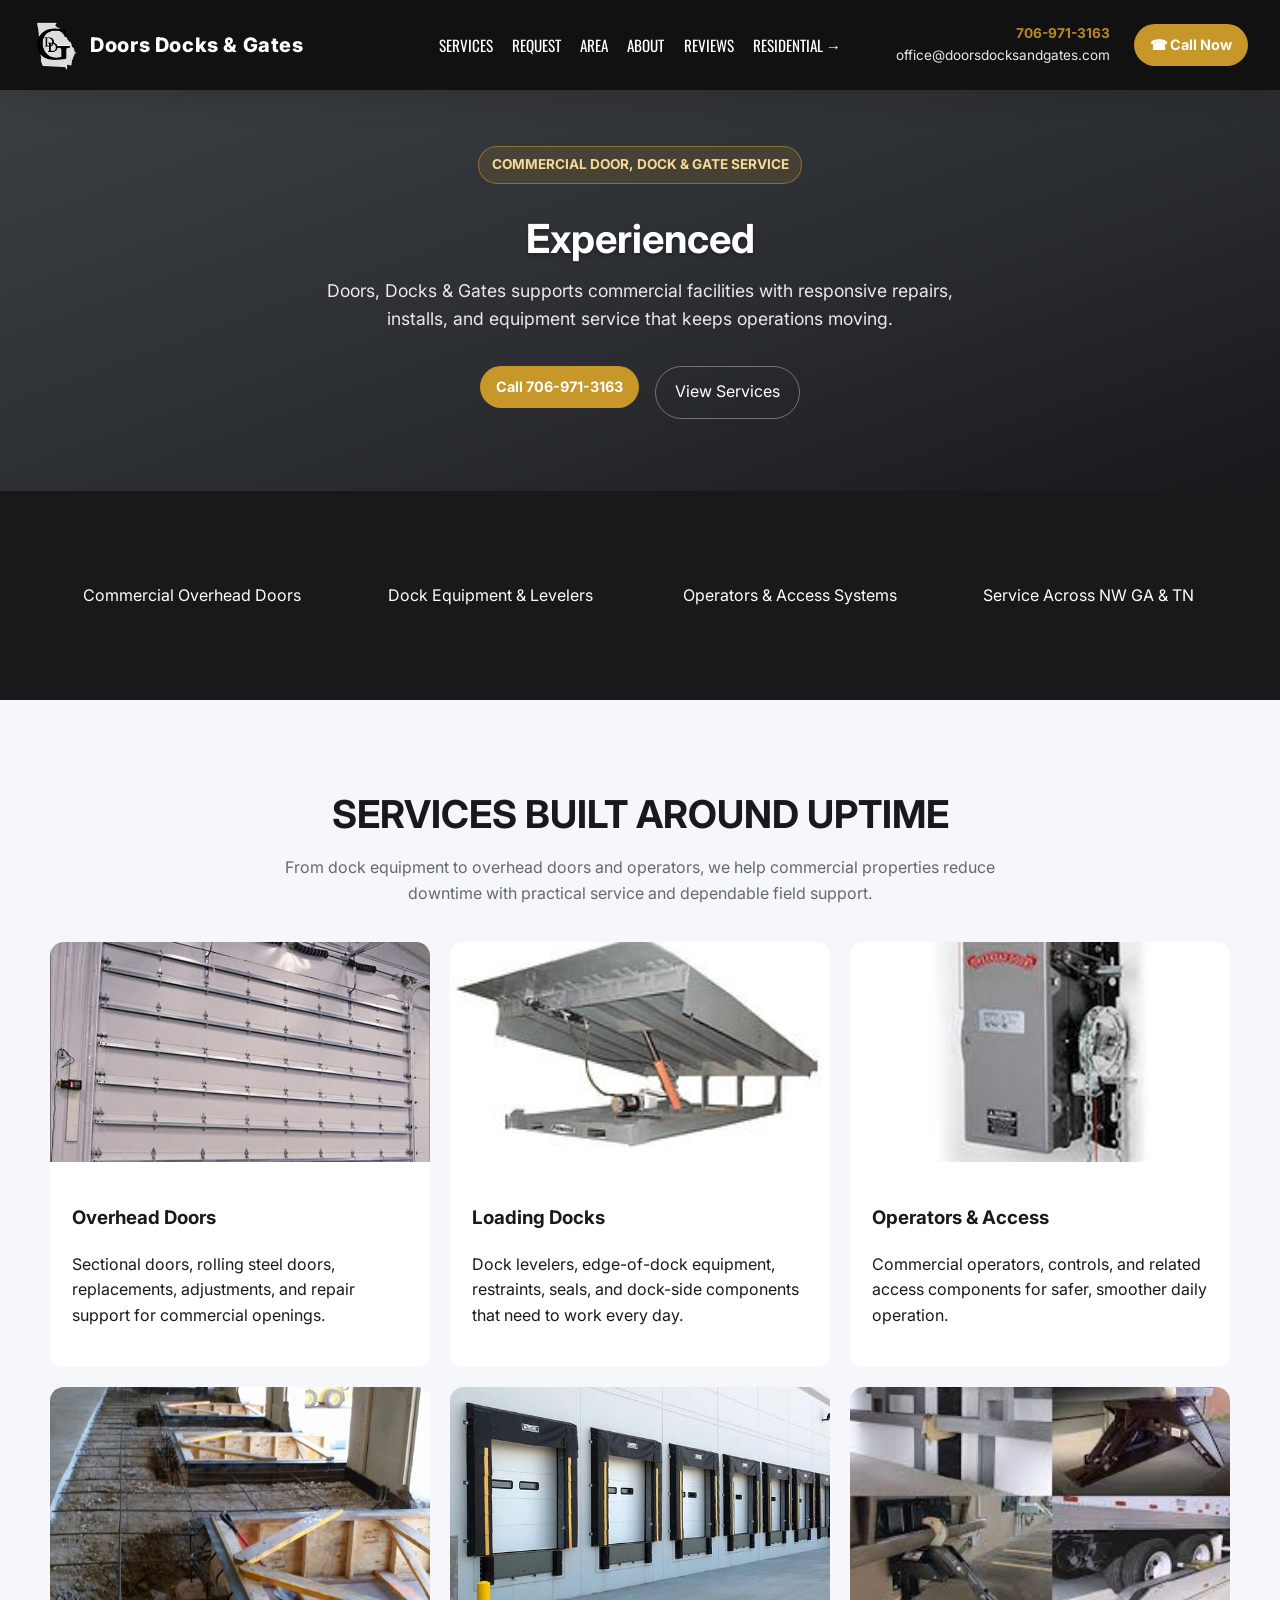
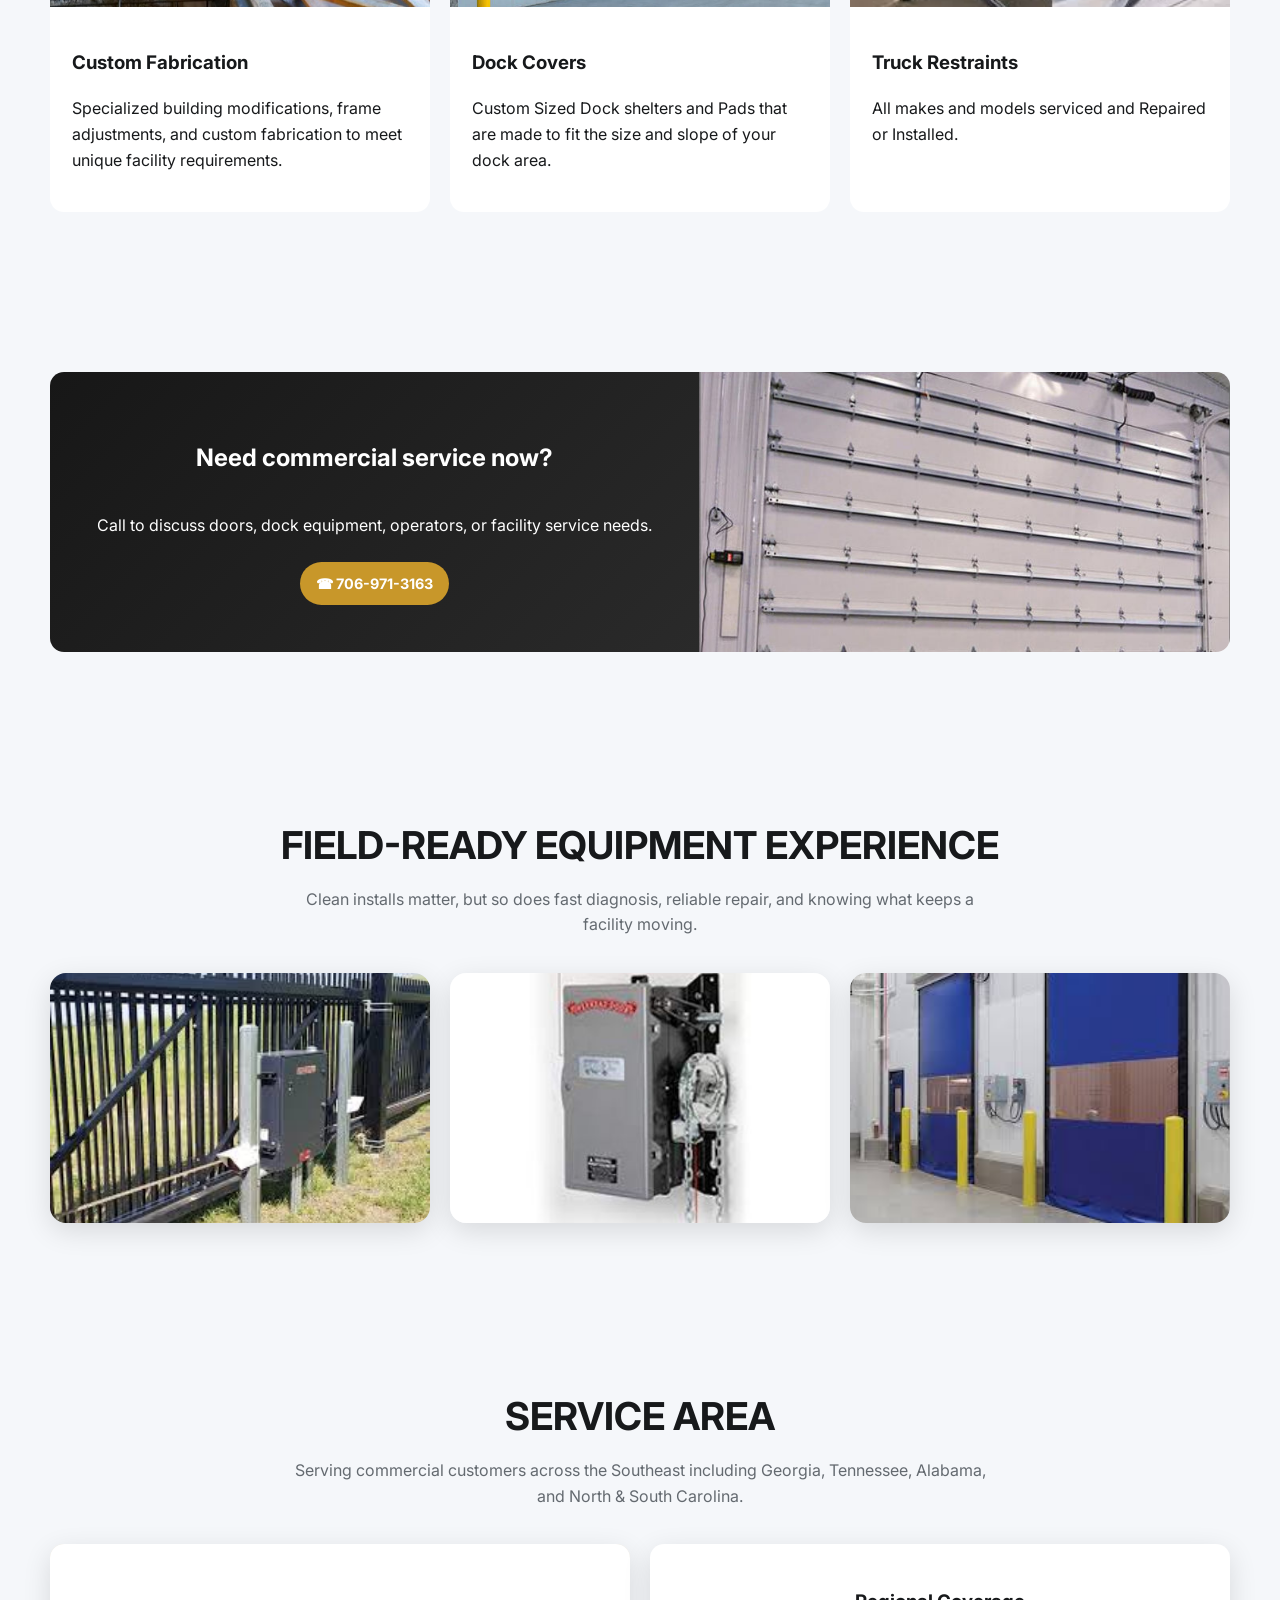
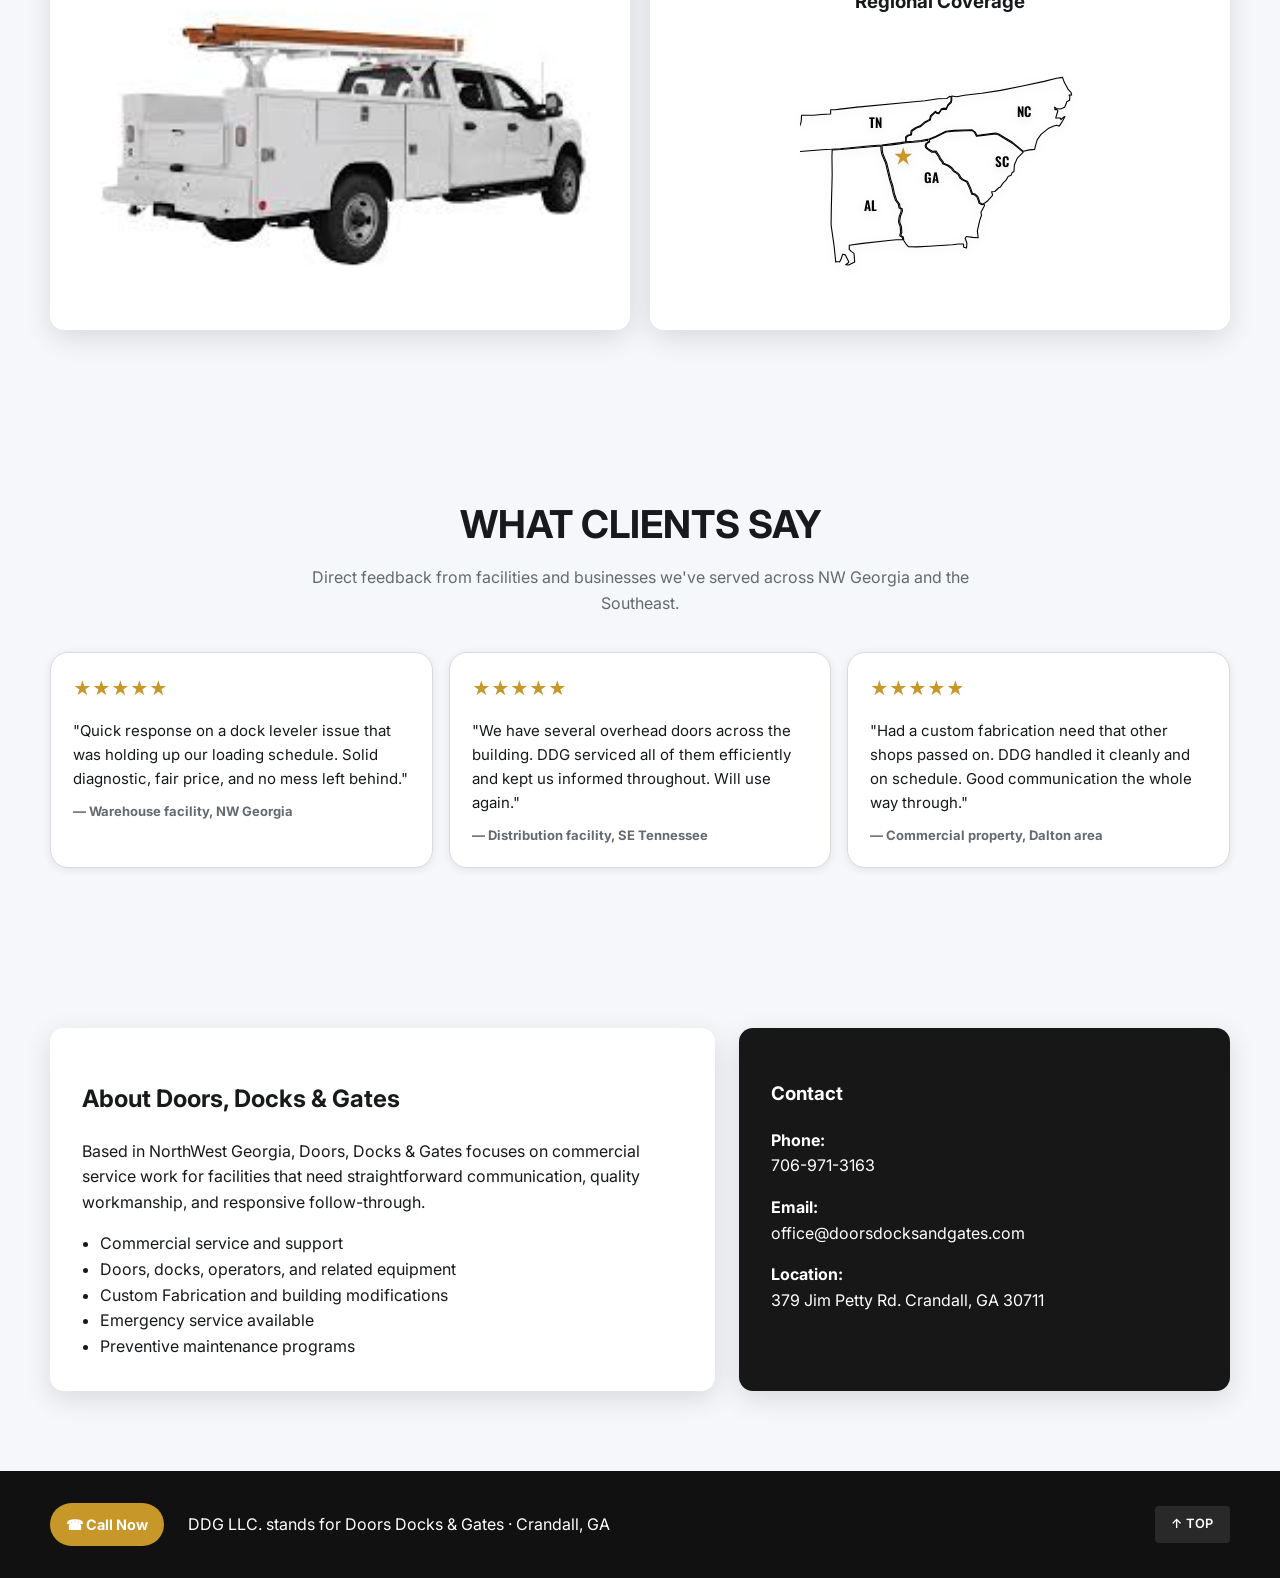
==== commit d64f7f46: "Rework drawer contacts and retire mobile.html - Drawer contact area moved to bottom of panel with th" ====
--- a/commercial.html
+++ b/commercial.html
@@ -31,8 +31,7 @@
         <a href="mailto:office@doorsdocksandgates.com">office@doorsdocksandgates.com</a>
       </div>
       <a class="cta-btn" href="tel:7069713163">☎ Call Now</a>
-      <input type="checkbox" id="menu-checkbox">
-      <label for="menu-checkbox" class="menu-toggle">☰</label>
+      <button class="menu-toggle" id="drawerToggle" aria-label="Open menu">☰</button>
     </div>
   </header>
 
@@ -115,16 +114,13 @@
 
     <section id="cta">
       <div class="wrap">
-        <div class="cta-panel" style="display: grid; grid-template-columns: 1.2fr 1fr 1fr; gap: 0;">
-          <div class="copy" style="padding: 2.25rem; background: linear-gradient(135deg, #171717, #2a2a2a); color: var(--white); text-align: center; display: flex; flex-direction: column; align-items: center; justify-content: center;">
+        <div class="cta-panel">
+          <div class="copy" style="text-align: center; display: flex; flex-direction: column; align-items: center; justify-content: center;">
             <h2>Need commercial service now?</h2>
             <p style="margin-bottom: 1.5rem;">Call to discuss doors, dock equipment, operators, or facility service needs.</p>
             <a class="cta-btn" href="tel:7069713163">☎ 706-971-3163</a>
           </div>
           <div class="image" style="background: url('images/comm_doors.jpg') center/cover no-repeat; min-height: 280px;" aria-hidden="true"></div>
-          <div class="placeholder-2" style="background: #e8e1d2; border: 1px dashed var(--gold); display: flex; align-items: center; justify-content: center; padding: 1rem; text-align: center;">
-            <div style="color: var(--gold); font-weight: 700; text-transform: uppercase; letter-spacing: 0.1em; font-size: 12px;">Secondary Photo Placeholder</div>
-          </div>
         </div>
       </div>
     </section>
@@ -233,5 +229,47 @@
       <a href="#home" style="background: rgba(255,255,255,0.1); color: #fff; padding: 0.5rem 1rem; border-radius: 4px; font-weight: 600; text-transform: uppercase; font-size: 0.8rem; letter-spacing: 0.05em;">↑ Top</a>
     </div>
   </footer>
+
+  <div class="drawer-overlay" id="drawerOverlay"></div>
+  <div class="side-drawer" id="sideDrawer">
+    <button class="drawer-close" id="drawerClose" aria-label="Close menu">✕</button>
+    <nav class="drawer-nav">
+      <a href="#services">Services</a>
+      <a href="#cta">Request</a>
+      <a href="#area">Area</a>
+      <a href="#reviews">Reviews</a>
+      <a href="#about">About</a>
+      <a href="desktop.html">Residential →</a>
+    </nav>
+    <div class="drawer-actions">
+      <a class="drawer-action-call" href="tel:7069713163">📞 Call — 706-971-3163</a>
+      <a class="drawer-action-text" href="sms:7068798424">💬 Text — (706) 879-8424</a>
+      <a class="drawer-action-email" href="mailto:office@doorsdocksandgates.com">✉️ office@doorsdocksandgates.com</a>
+    </div>
+  </div>
+  <script>
+    (function () {
+      var toggleBtn = document.getElementById('drawerToggle');
+      var drawer = document.getElementById('sideDrawer');
+      var overlay = document.getElementById('drawerOverlay');
+      var closeBtn = document.getElementById('drawerClose');
+      function openDrawer() {
+        drawer.classList.add('open');
+        overlay.classList.add('open');
+        document.body.style.overflow = 'hidden';
+      }
+      function closeDrawer() {
+        drawer.classList.remove('open');
+        overlay.classList.remove('open');
+        document.body.style.overflow = '';
+      }
+      if (toggleBtn) toggleBtn.addEventListener('click', openDrawer);
+      if (closeBtn) closeBtn.addEventListener('click', closeDrawer);
+      if (overlay) overlay.addEventListener('click', closeDrawer);
+      drawer.querySelectorAll('a').forEach(function (a) {
+        a.addEventListener('click', closeDrawer);
+      });
+    })();
+  </script>
 </body>
 </html>
--- a/css/main.css
+++ b/css/main.css
@@ -197,9 +197,11 @@
   display: none;
   cursor: pointer;
   font-size: 1.5rem;
-}
-#menu-checkbox {
-  display: none;
+  background: none;
+  border: none;
+  color: var(--white);
+  padding: 0;
+  line-height: 1;
 }
 
 footer {
@@ -215,26 +217,16 @@
   .brand-short {
     display: block;
   }
-
   .header-nav {
     display: none;
-    position: absolute;
-    top: 90px;
-    left: 0;
-    width: 100%;
-    background: var(--charcoal-deep);
-    flex-direction: column;
-    align-items: center;
-    padding: 1rem 0;
-    border-top: 1px solid rgba(255, 255, 255, 0.1);
-  }
-  #menu-checkbox:checked ~ .header-nav {
-    display: flex;
   }
   .menu-toggle {
     display: block;
   }
   .header-contact {
+    display: none;
+  }
+  .menu-controls .cta-btn {
     display: none;
   }
 }
@@ -375,25 +367,35 @@
   grid-template-columns: 1.15fr 0.85fr;
   gap: 1.5rem;
 }
+body.mobile-residential .about-contact {
+  display: grid;
+  grid-template-columns: 1fr;
+  gap: 1.5rem;
+}
 body.commercial .about-card,
 body.commercial .contact-card,
 body.residential-desktop .about-card,
-body.residential-desktop .contact-card {
+body.residential-desktop .contact-card,
+body.mobile-residential .about-card,
+body.mobile-residential .contact-card {
   padding: 2rem;
   border-radius: var(--radius);
   box-shadow: var(--shadow);
 }
 body.commercial .about-card,
-body.residential-desktop .about-card {
+body.residential-desktop .about-card,
+body.mobile-residential .about-card {
   background: var(--white);
 }
 body.commercial .contact-card,
-body.residential-desktop .contact-card {
+body.residential-desktop .contact-card,
+body.mobile-residential .contact-card {
   background: var(--black);
   color: var(--white);
 }
 body.commercial ul.clean,
-body.residential-desktop ul.clean {
+body.residential-desktop ul.clean,
+body.mobile-residential ul.clean {
   margin: 1rem 0 0;
   padding-left: 1.1rem;
 }
@@ -719,7 +721,13 @@
   grid-template-columns: repeat(3, 1fr);
   gap: 10px;
 }
-body.residential-desktop .area-chip {
+body.mobile-residential .area-grid {
+  display: grid;
+  grid-template-columns: repeat(2, 1fr);
+  gap: 10px;
+}
+body.residential-desktop .area-chip,
+body.mobile-residential .area-chip {
   background: var(--light-blue);
   border: 1px solid var(--mid-blue);
   border-radius: var(--radius-sm);
@@ -801,6 +809,10 @@
 /* -----------------------------------------------------------------------------
    7. DOMAIN: MOBILE RESIDENTIAL (body.mobile-residential)
    ----------------------------------------------------------------------------- */
+body.mobile-residential {
+  background: linear-gradient(160deg, var(--navy) 0%, var(--navy-dark) 55%, var(--navy-deeper) 100%);
+  overflow-x: hidden;
+}
 body.mobile-residential .top {
   background: var(--charcoal-deep);
   color: #fff;
@@ -931,12 +943,16 @@
 }
 
 body.mobile-residential .section-title {
+  color: var(--white);
   font-size: 1.7rem;
   line-height: 1.02;
   margin: 0.35rem 0 0.4rem;
 }
 body.mobile-residential .lead {
-  color: var(--muted);
+  color: rgba(255, 255, 255, 0.82);
+}
+body.mobile-residential .issue-grid {
+  grid-template-columns: 1fr 1fr;
 }
 body.mobile-residential .path-grid,
 body.mobile-residential .cards {
@@ -1004,3 +1020,96 @@
   color: rgba(255, 255, 255, 0.92);
   margin-bottom: 6px;
 }
+
+/* -----------------------------------------------------------------------------
+   8. SIDE DRAWER (shared across pages)
+   ----------------------------------------------------------------------------- */
+.drawer-overlay {
+  display: none;
+  position: fixed;
+  inset: 0;
+  background: rgba(0, 0, 0, 0.55);
+  z-index: 1999;
+}
+.drawer-overlay.open {
+  display: block;
+}
+.side-drawer {
+  position: fixed;
+  top: 0;
+  right: -320px;
+  width: 300px;
+  height: 100%;
+  background: var(--charcoal-deep);
+  z-index: 2000;
+  transition: right 0.3s ease;
+  padding: 1.5rem;
+  display: flex;
+  flex-direction: column;
+  overflow-y: auto;
+}
+.side-drawer.open {
+  right: 0;
+}
+.drawer-close {
+  align-self: flex-end;
+  background: none;
+  border: none;
+  color: var(--white);
+  font-size: 1.5rem;
+  cursor: pointer;
+  padding: 0.25rem 0.5rem;
+  line-height: 1;
+}
+.drawer-nav {
+  display: flex;
+  flex-direction: column;
+}
+.drawer-nav a {
+  color: var(--white);
+  font-family: "Oswald", sans-serif;
+  font-size: 1rem;
+  text-transform: uppercase;
+  letter-spacing: 0.05em;
+  padding: 1rem 0;
+  border-bottom: 1px solid rgba(255, 255, 255, 0.1);
+  transition: color 0.2s;
+}
+.drawer-nav a:hover {
+  color: var(--gold);
+}
+.drawer-nav a:last-child {
+  border-bottom: none;
+}
+.drawer-actions {
+  margin-top: auto;
+  display: flex;
+  flex-direction: column;
+  gap: 0.6rem;
+  padding-top: 1.5rem;
+  border-top: 1px solid rgba(255, 255, 255, 0.1);
+}
+.drawer-actions a {
+  display: flex;
+  align-items: center;
+  justify-content: center;
+  gap: 0.5rem;
+  padding: 0.75rem 1rem;
+  border-radius: var(--radius);
+  font-weight: 700;
+  font-size: 0.875rem;
+}
+.drawer-action-call {
+  background: var(--gold);
+  color: var(--black);
+}
+.drawer-action-text {
+  background: rgba(255, 255, 255, 0.08);
+  color: var(--white);
+  border: 1px solid rgba(255, 255, 255, 0.2);
+}
+.drawer-action-email {
+  background: transparent;
+  color: var(--white);
+  border: 1px solid rgba(255, 255, 255, 0.2);
+}
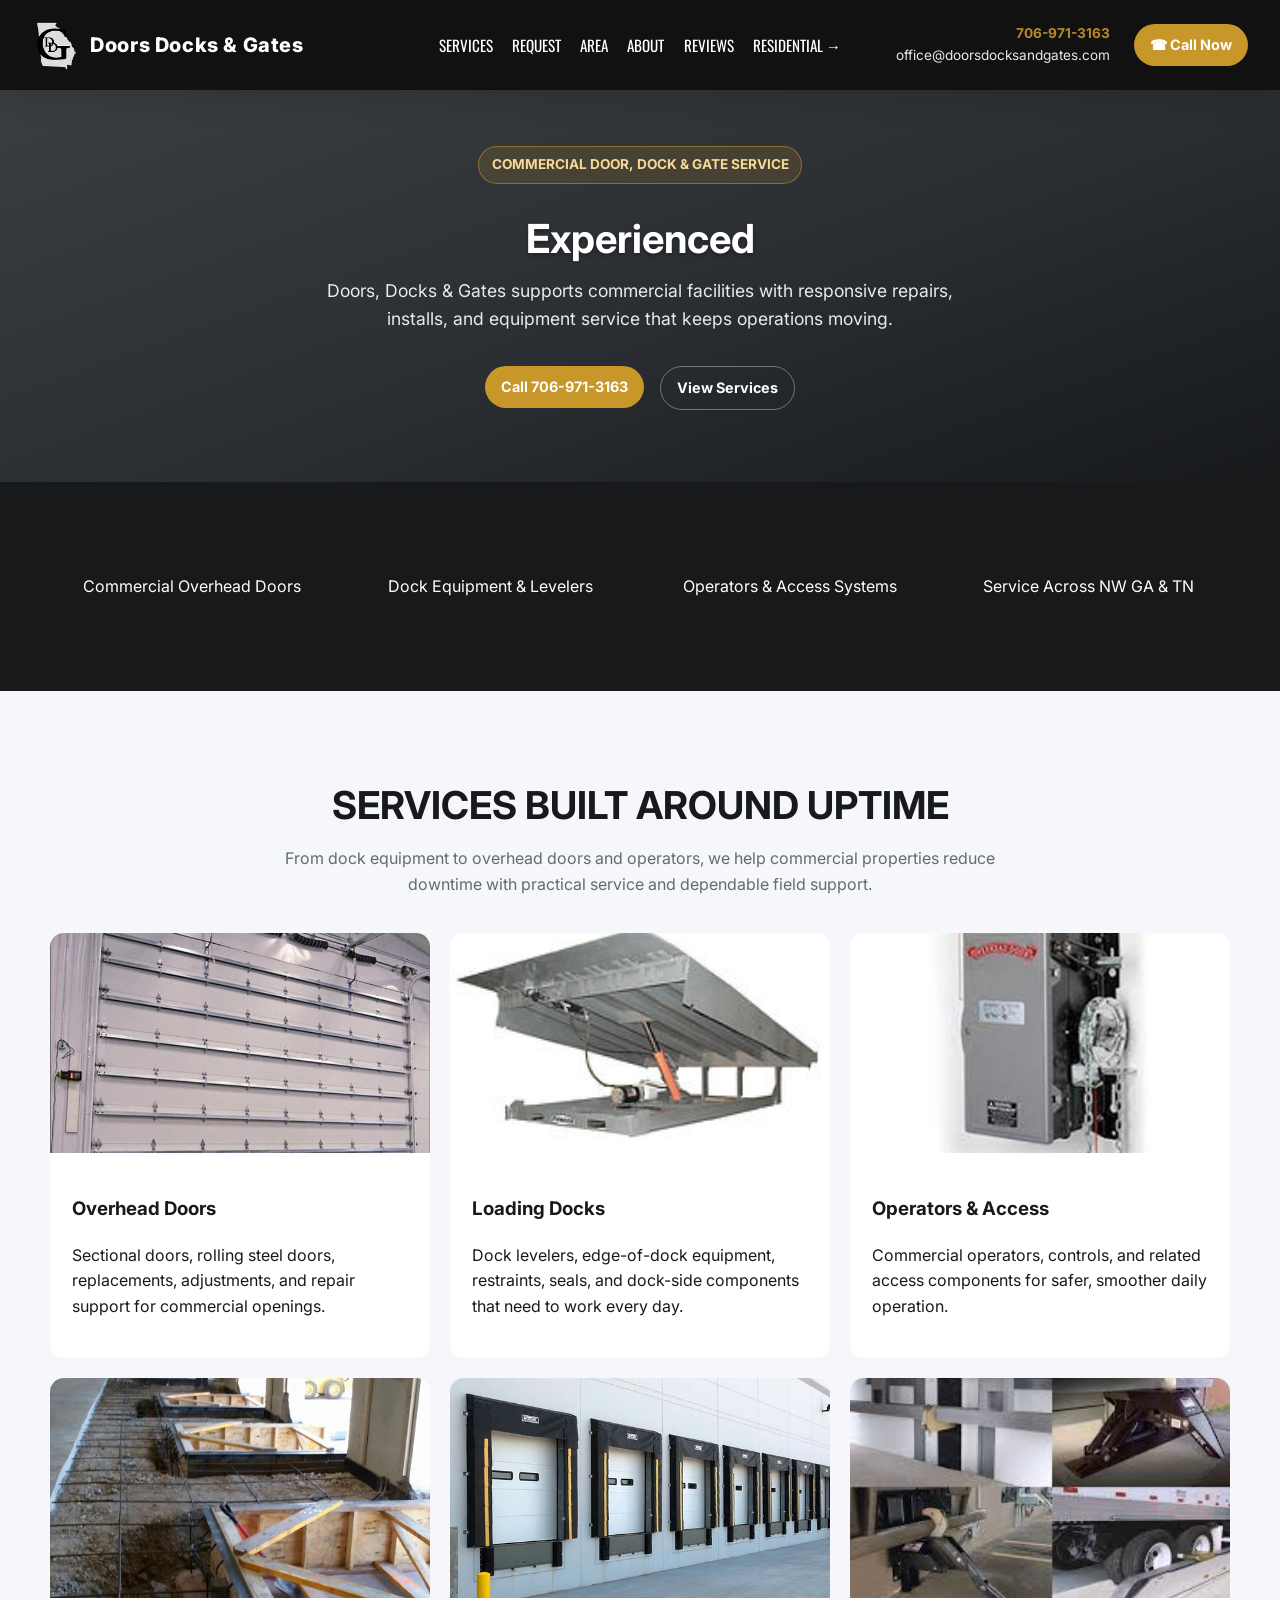
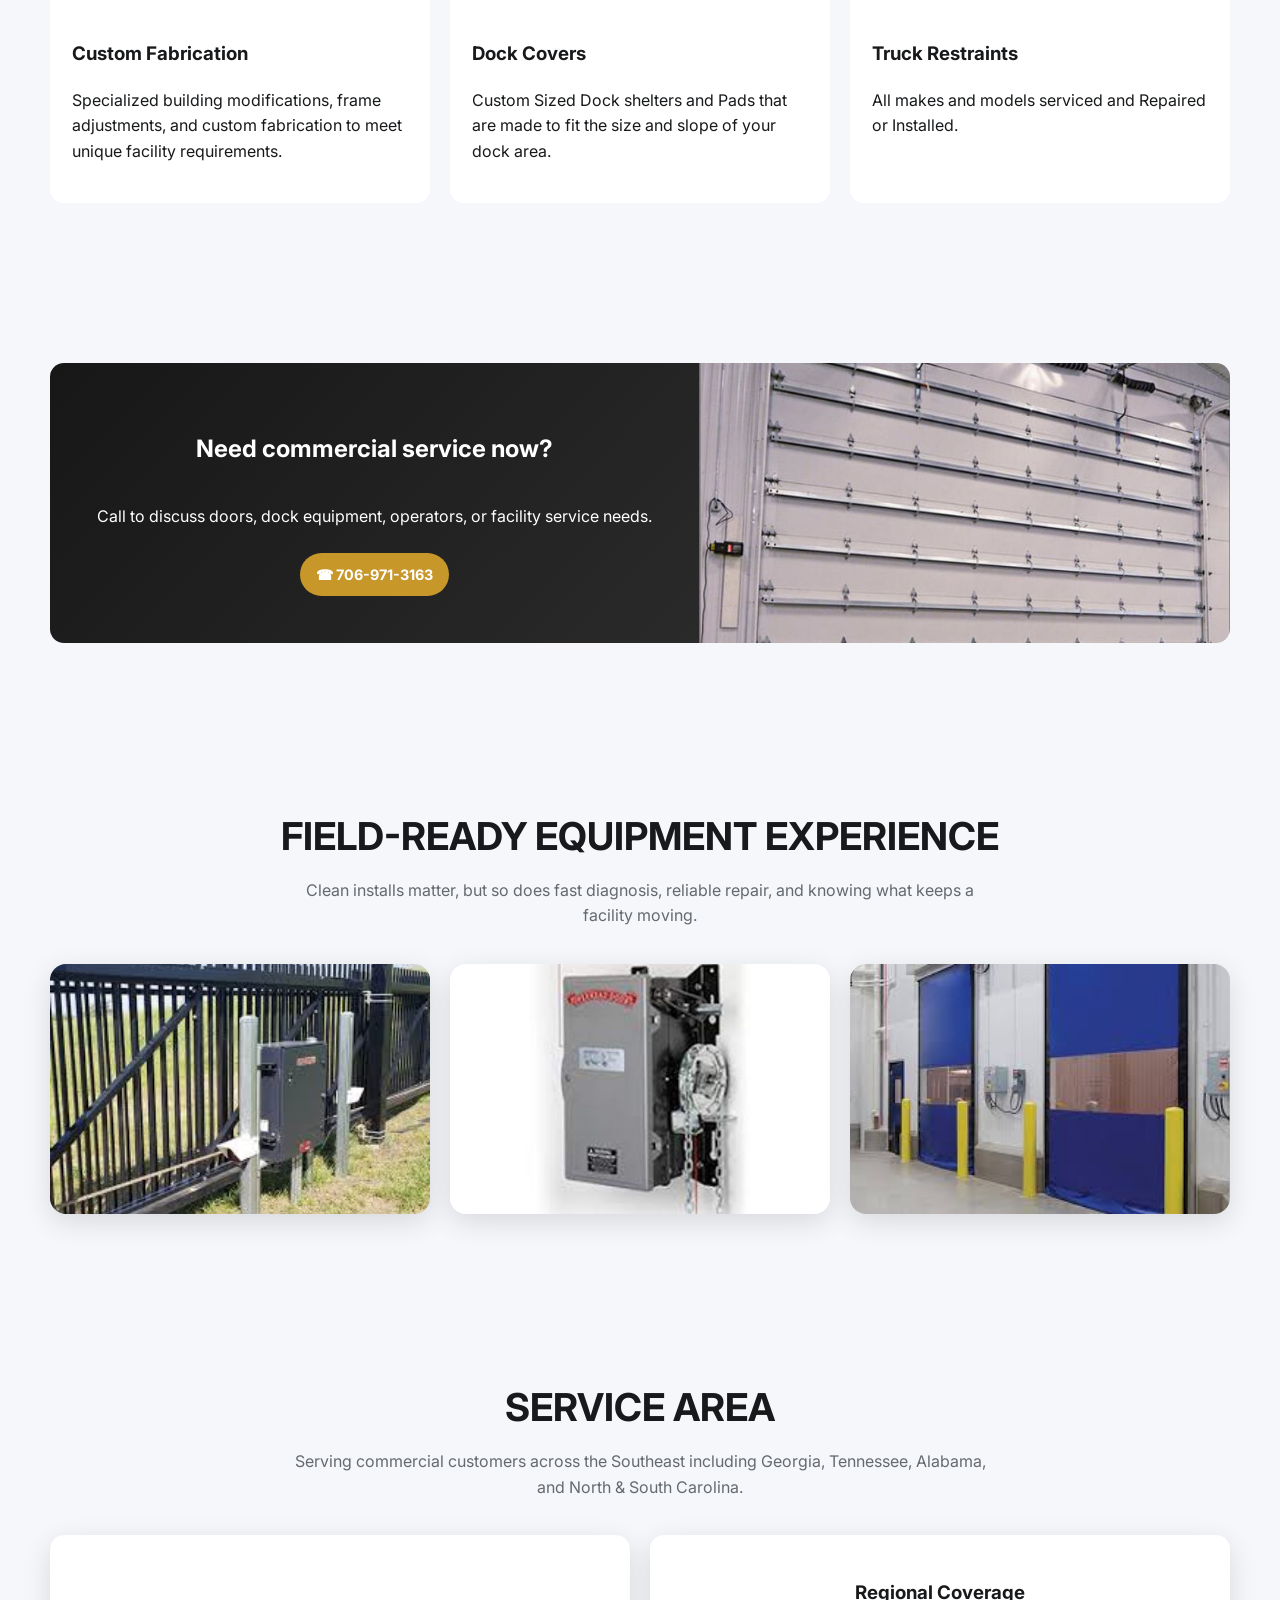
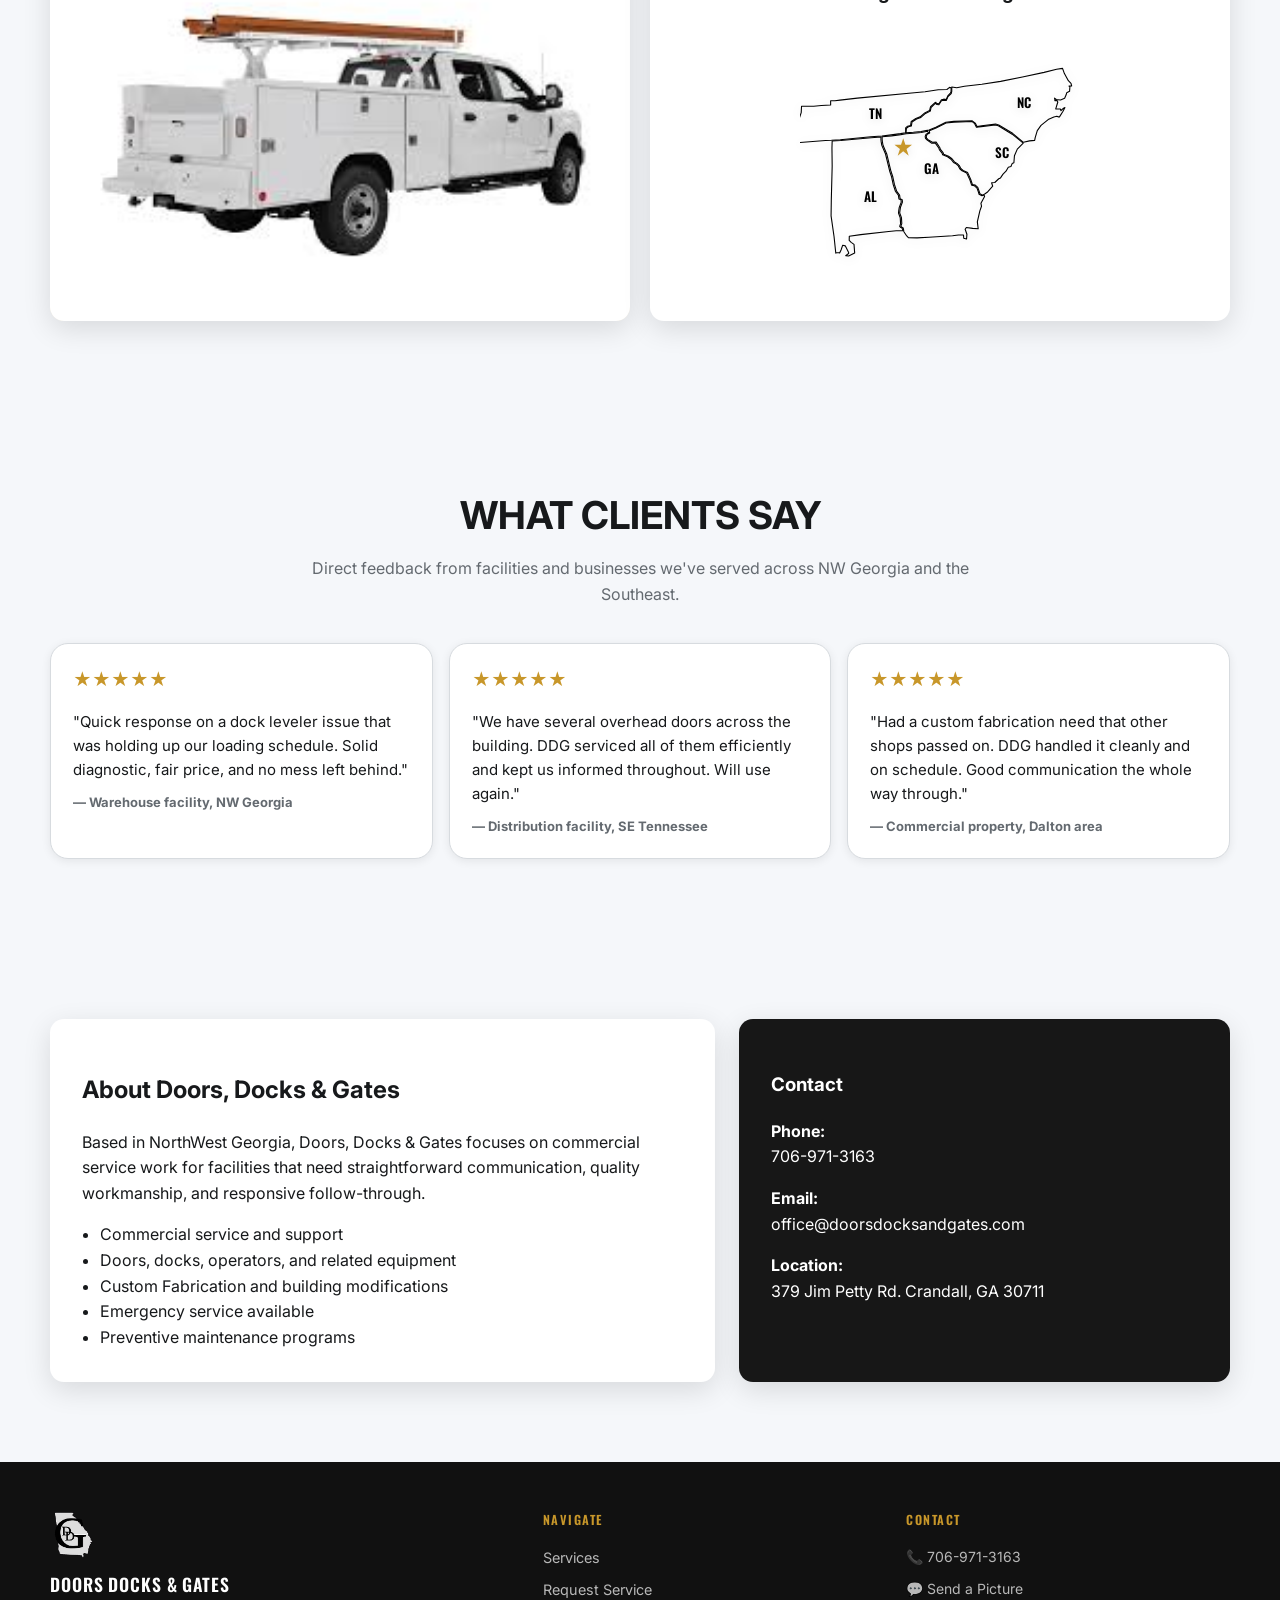
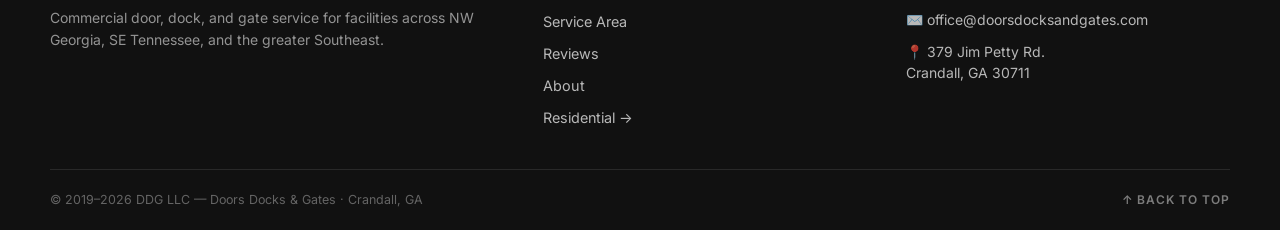
==== commit e1a77fb5: "Polish UI, fix buttons, new footer, favicon, purge unused assets Drawer: - Contact buttons moved to " ====
--- a/commercial.html
+++ b/commercial.html
@@ -8,6 +8,8 @@
   <link rel="preconnect" href="https://fonts.googleapis.com">
   <link rel="preconnect" href="https://fonts.gstatic.com" crossorigin>
   <link href="https://fonts.googleapis.com/css2?family=Oswald:wght@400;500;600&family=Inter:wght@400;500;600;700&display=swap" rel="stylesheet">
+  <link rel="icon" type="image/png" href="images/ddg-logo.png">
+  <link rel="apple-touch-icon" href="images/ddg-logo.png">
   <link rel="stylesheet" href="css/main.css">
 </head>
 <body class="commercial">
@@ -221,12 +223,38 @@
   </main>
 
   <footer class="site-footer">
-    <div class="wrap small" style="display: flex; justify-content: space-between; align-items: center; flex-wrap: wrap; gap: 1.5rem;">
-      <div style="display: flex; align-items: center; gap: 1.5rem;">
-        <a class="cta-btn" href="tel:7069713163" style="font-size: 0.9rem; padding: 0.6rem 1rem;">☎ Call Now</a>
-        <span>DDG LLC. stands for Doors Docks &amp; Gates · Crandall, GA</span>
-      </div>
-      <a href="#home" style="background: rgba(255,255,255,0.1); color: #fff; padding: 0.5rem 1rem; border-radius: 4px; font-weight: 600; text-transform: uppercase; font-size: 0.8rem; letter-spacing: 0.05em;">↑ Top</a>
+    <div class="wrap">
+      <div class="footer-grid">
+        <div class="footer-brand">
+          <img src="images/ddg-logo.png" alt="DDG logo" style="height: 48px; width: auto;">
+          <div class="footer-brand-name">Doors Docks &amp; Gates</div>
+          <p class="footer-tagline">Commercial door, dock, and gate service for facilities across NW Georgia, SE Tennessee, and the greater Southeast.</p>
+        </div>
+        <div class="footer-col">
+          <div class="footer-col-title">Navigate</div>
+          <nav class="footer-nav">
+            <a href="#services">Services</a>
+            <a href="#cta">Request Service</a>
+            <a href="#area">Service Area</a>
+            <a href="#reviews">Reviews</a>
+            <a href="#about">About</a>
+            <a href="desktop.html">Residential →</a>
+          </nav>
+        </div>
+        <div class="footer-col">
+          <div class="footer-col-title">Contact</div>
+          <div class="footer-contact-list">
+            <a href="tel:7069713163">📞 706-971-3163</a>
+            <a href="sms:7068798424">💬 Send a Picture</a>
+            <a href="mailto:office@doorsdocksandgates.com">✉️ office@doorsdocksandgates.com</a>
+            <div>📍 379 Jim Petty Rd.<br>Crandall, GA 30711</div>
+          </div>
+        </div>
+      </div>
+      <div class="footer-bottom">
+        <span>&copy; 2019&ndash;2026 DDG LLC &mdash; Doors Docks &amp; Gates &middot; Crandall, GA</span>
+        <a href="#home" class="footer-top-link">↑ Back to Top</a>
+      </div>
     </div>
   </footer>
 
@@ -243,8 +271,10 @@
     </nav>
     <div class="drawer-actions">
       <a class="drawer-action-call" href="tel:7069713163">📞 Call — 706-971-3163</a>
-      <a class="drawer-action-text" href="sms:7068798424">💬 Text — (706) 879-8424</a>
-      <a class="drawer-action-email" href="mailto:office@doorsdocksandgates.com">✉️ office@doorsdocksandgates.com</a>
+      <div class="drawer-action-row">
+        <a class="drawer-action-text" href="sms:7068798424" aria-label="Text us">💬</a>
+        <a class="drawer-action-email" href="mailto:office@doorsdocksandgates.com" aria-label="Email us">✉️</a>
+      </div>
     </div>
   </div>
   <script>
--- a/css/main.css
+++ b/css/main.css
@@ -210,6 +210,106 @@
   padding: 2rem 0;
 }
 
+.site-footer {
+  background: var(--charcoal-deep);
+  color: rgba(255, 255, 255, 0.85);
+  padding: 3rem 0 0;
+}
+.footer-grid {
+  display: grid;
+  grid-template-columns: 1.4fr 1fr 1fr;
+  gap: 2.5rem;
+  padding-bottom: 2.5rem;
+  border-bottom: 1px solid rgba(255, 255, 255, 0.1);
+}
+.footer-brand-name {
+  font-family: "Oswald", sans-serif;
+  font-size: 1.1rem;
+  font-weight: 600;
+  color: var(--white);
+  text-transform: uppercase;
+  letter-spacing: 0.05em;
+  margin: 0.75rem 0 0.5rem;
+}
+.footer-tagline {
+  font-size: 0.875rem;
+  color: rgba(255, 255, 255, 0.55);
+  line-height: 1.6;
+  margin: 0;
+}
+.footer-col-title {
+  font-family: "Oswald", sans-serif;
+  font-size: 0.78rem;
+  font-weight: 600;
+  text-transform: uppercase;
+  letter-spacing: 0.12em;
+  color: var(--gold);
+  margin-bottom: 1rem;
+}
+.footer-nav {
+  display: flex;
+  flex-direction: column;
+  gap: 0.55rem;
+}
+.footer-nav a {
+  color: rgba(255, 255, 255, 0.7);
+  font-size: 0.9rem;
+  transition: color 0.2s;
+}
+.footer-nav a:hover {
+  color: var(--gold);
+}
+.footer-contact-list {
+  display: flex;
+  flex-direction: column;
+  gap: 0.65rem;
+}
+.footer-contact-list a,
+.footer-contact-list div {
+  color: rgba(255, 255, 255, 0.7);
+  font-size: 0.875rem;
+  line-height: 1.5;
+  transition: color 0.2s;
+}
+.footer-contact-list a:hover {
+  color: var(--gold);
+}
+.footer-bottom {
+  display: flex;
+  justify-content: space-between;
+  align-items: center;
+  padding: 1.25rem 0;
+  font-size: 0.78rem;
+  color: rgba(255, 255, 255, 0.35);
+}
+.footer-top-link {
+  color: rgba(255, 255, 255, 0.45);
+  font-weight: 600;
+  text-transform: uppercase;
+  font-size: 0.75rem;
+  letter-spacing: 0.08em;
+  transition: color 0.2s;
+}
+.footer-top-link:hover {
+  color: var(--white);
+}
+@media (max-width: 860px) {
+  .footer-grid {
+    grid-template-columns: 1fr 1fr;
+  }
+  .footer-brand {
+    grid-column: 1 / -1;
+  }
+}
+@media (max-width: 540px) {
+  .footer-grid {
+    grid-template-columns: 1fr;
+  }
+  .footer-brand {
+    grid-column: auto;
+  }
+}
+
 @media (max-width: 1200px) {
   .brand-full {
     display: none;
@@ -261,8 +361,11 @@
 body.commercial .button-secondary {
   border: 1px solid rgba(255, 255, 255, 0.35);
   color: var(--white);
-  padding: 0.8rem 1.2rem;
+  padding: 0.6rem 1rem;
   border-radius: 999px;
+  font-size: 0.9rem;
+  font-weight: 700;
+  white-space: nowrap;
 }
 
 body.commercial .eyebrow {
@@ -567,16 +670,6 @@
   display: grid;
   grid-template-columns: 1fr 1fr;
   gap: 8px;
-}
-a.issue-chip {
-  text-decoration: none;
-  color: var(--text);
-  transition: background 0.2s, transform 0.1s;
-  cursor: pointer;
-}
-a.issue-chip:hover {
-  background: #e8f0fe;
-  transform: translateY(-1px);
 }
 .issue-chip {
   background: var(--light-blue);
@@ -1089,7 +1182,7 @@
   padding-top: 1.5rem;
   border-top: 1px solid rgba(255, 255, 255, 0.1);
 }
-.drawer-actions a {
+.drawer-action-call {
   display: flex;
   align-items: center;
   justify-content: center;
@@ -1098,18 +1191,29 @@
   border-radius: var(--radius);
   font-weight: 700;
   font-size: 0.875rem;
-}
-.drawer-action-call {
   background: var(--gold);
   color: var(--black);
 }
+.drawer-action-row {
+  display: grid;
+  grid-template-columns: 1fr 1fr;
+  gap: 0.6rem;
+}
+.drawer-action-text,
+.drawer-action-email {
+  display: flex;
+  align-items: center;
+  justify-content: center;
+  padding: 0.75rem;
+  border-radius: var(--radius);
+  font-size: 1.4rem;
+  line-height: 1;
+  border: 1px solid rgba(255, 255, 255, 0.2);
+}
 .drawer-action-text {
   background: rgba(255, 255, 255, 0.08);
-  color: var(--white);
-  border: 1px solid rgba(255, 255, 255, 0.2);
 }
 .drawer-action-email {
   background: transparent;
   color: var(--white);
-  border: 1px solid rgba(255, 255, 255, 0.2);
-}
+}
